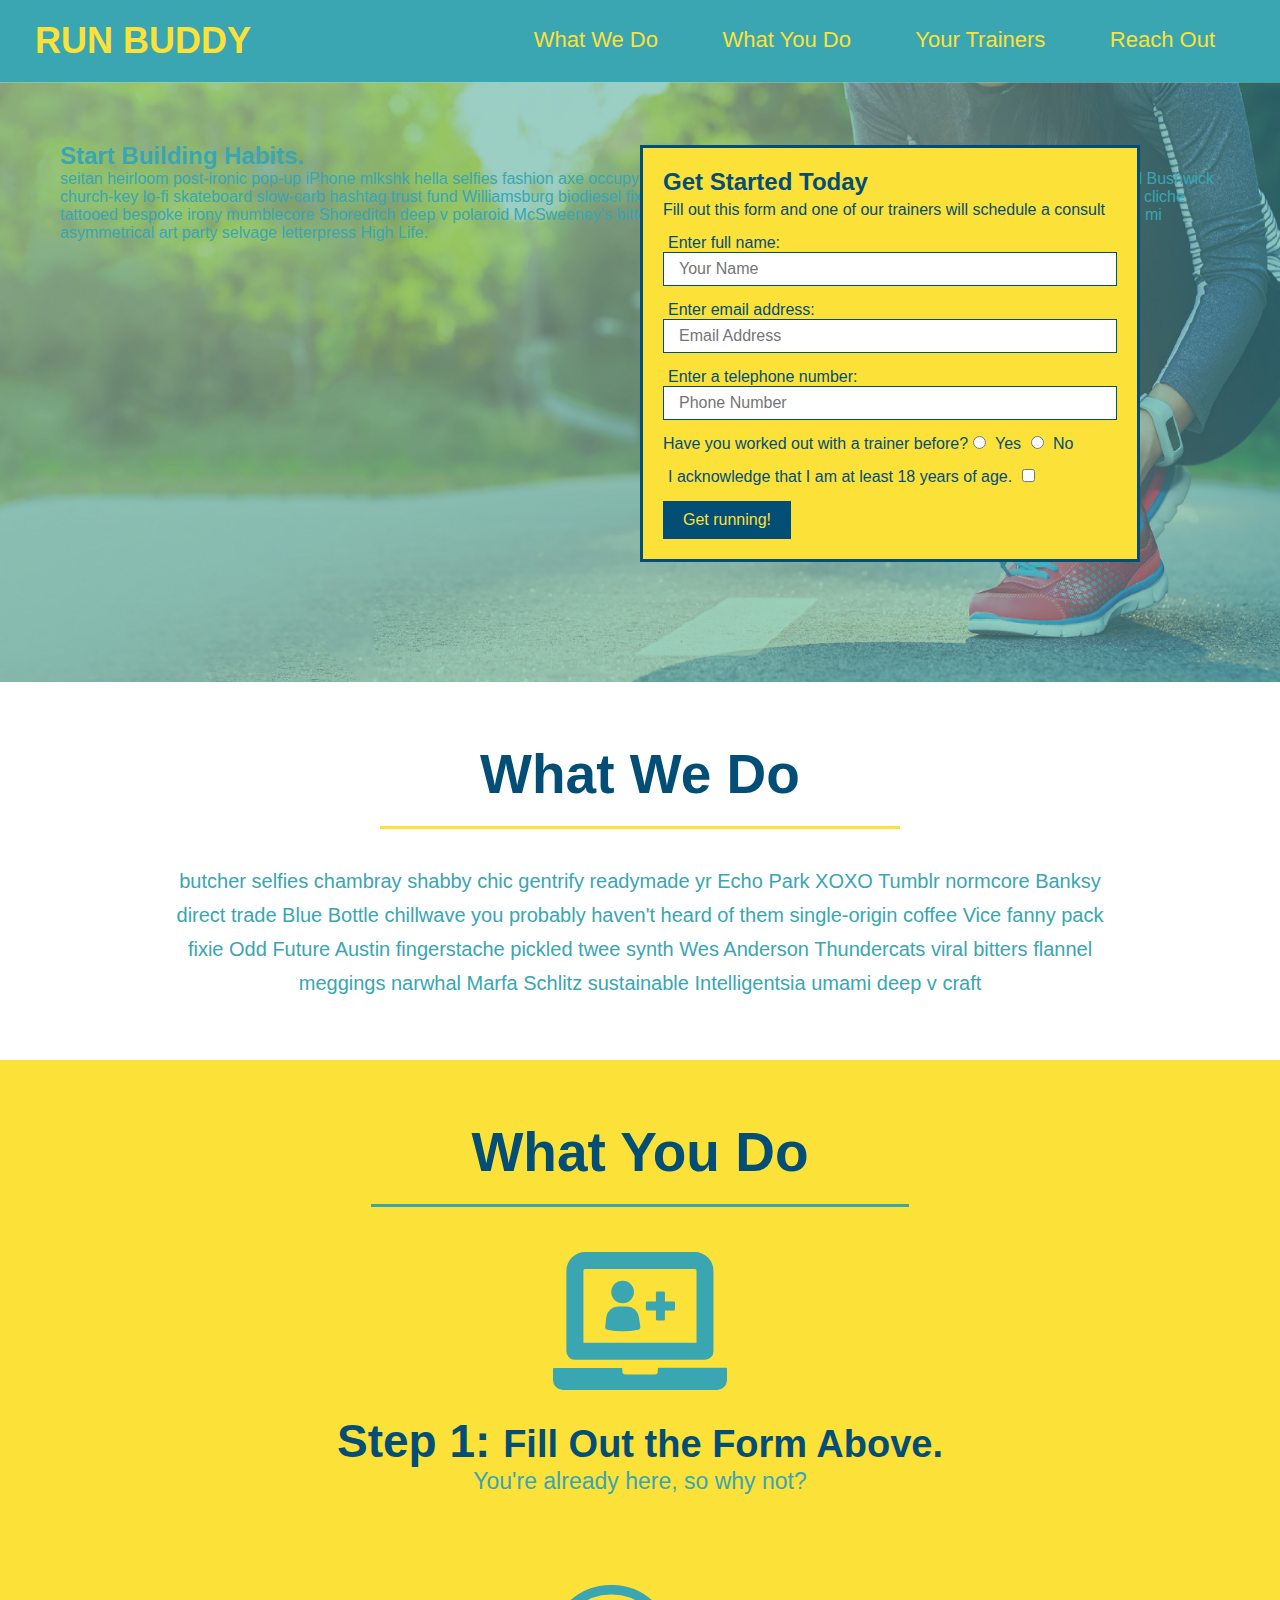
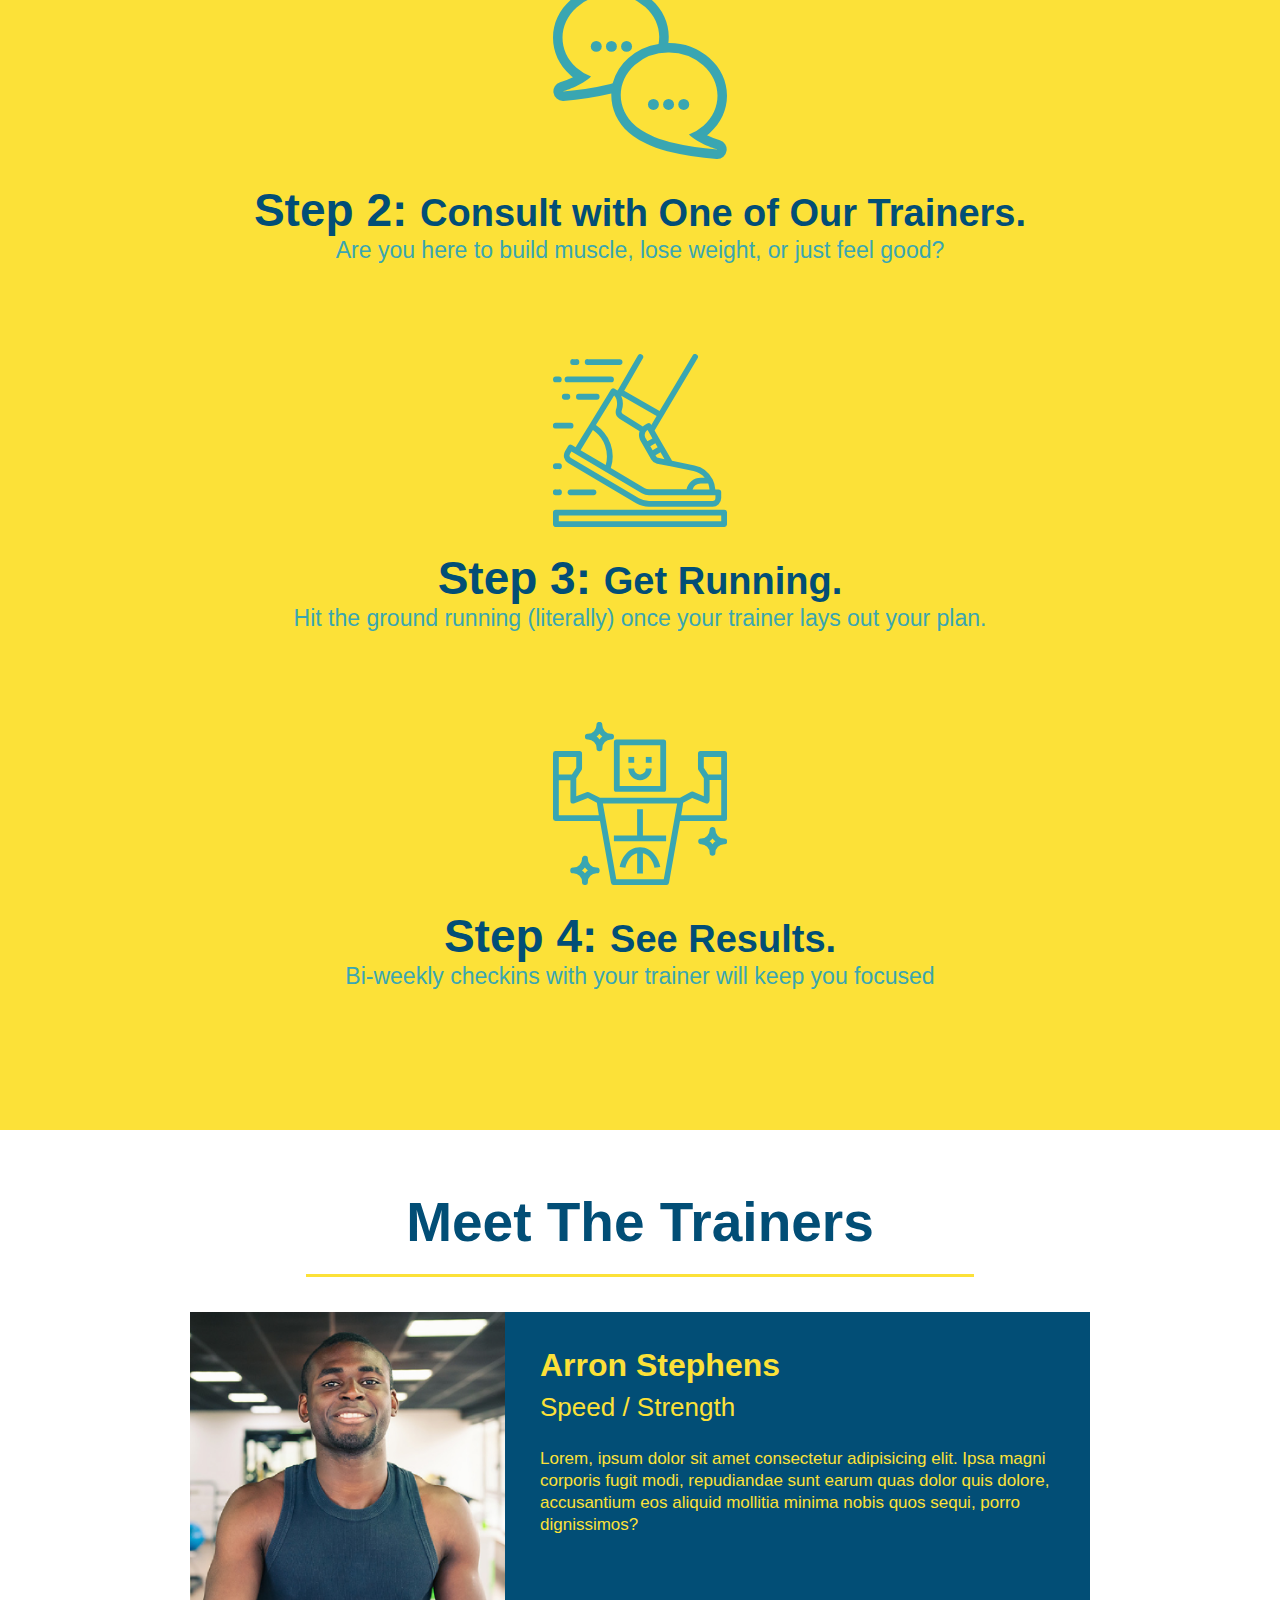
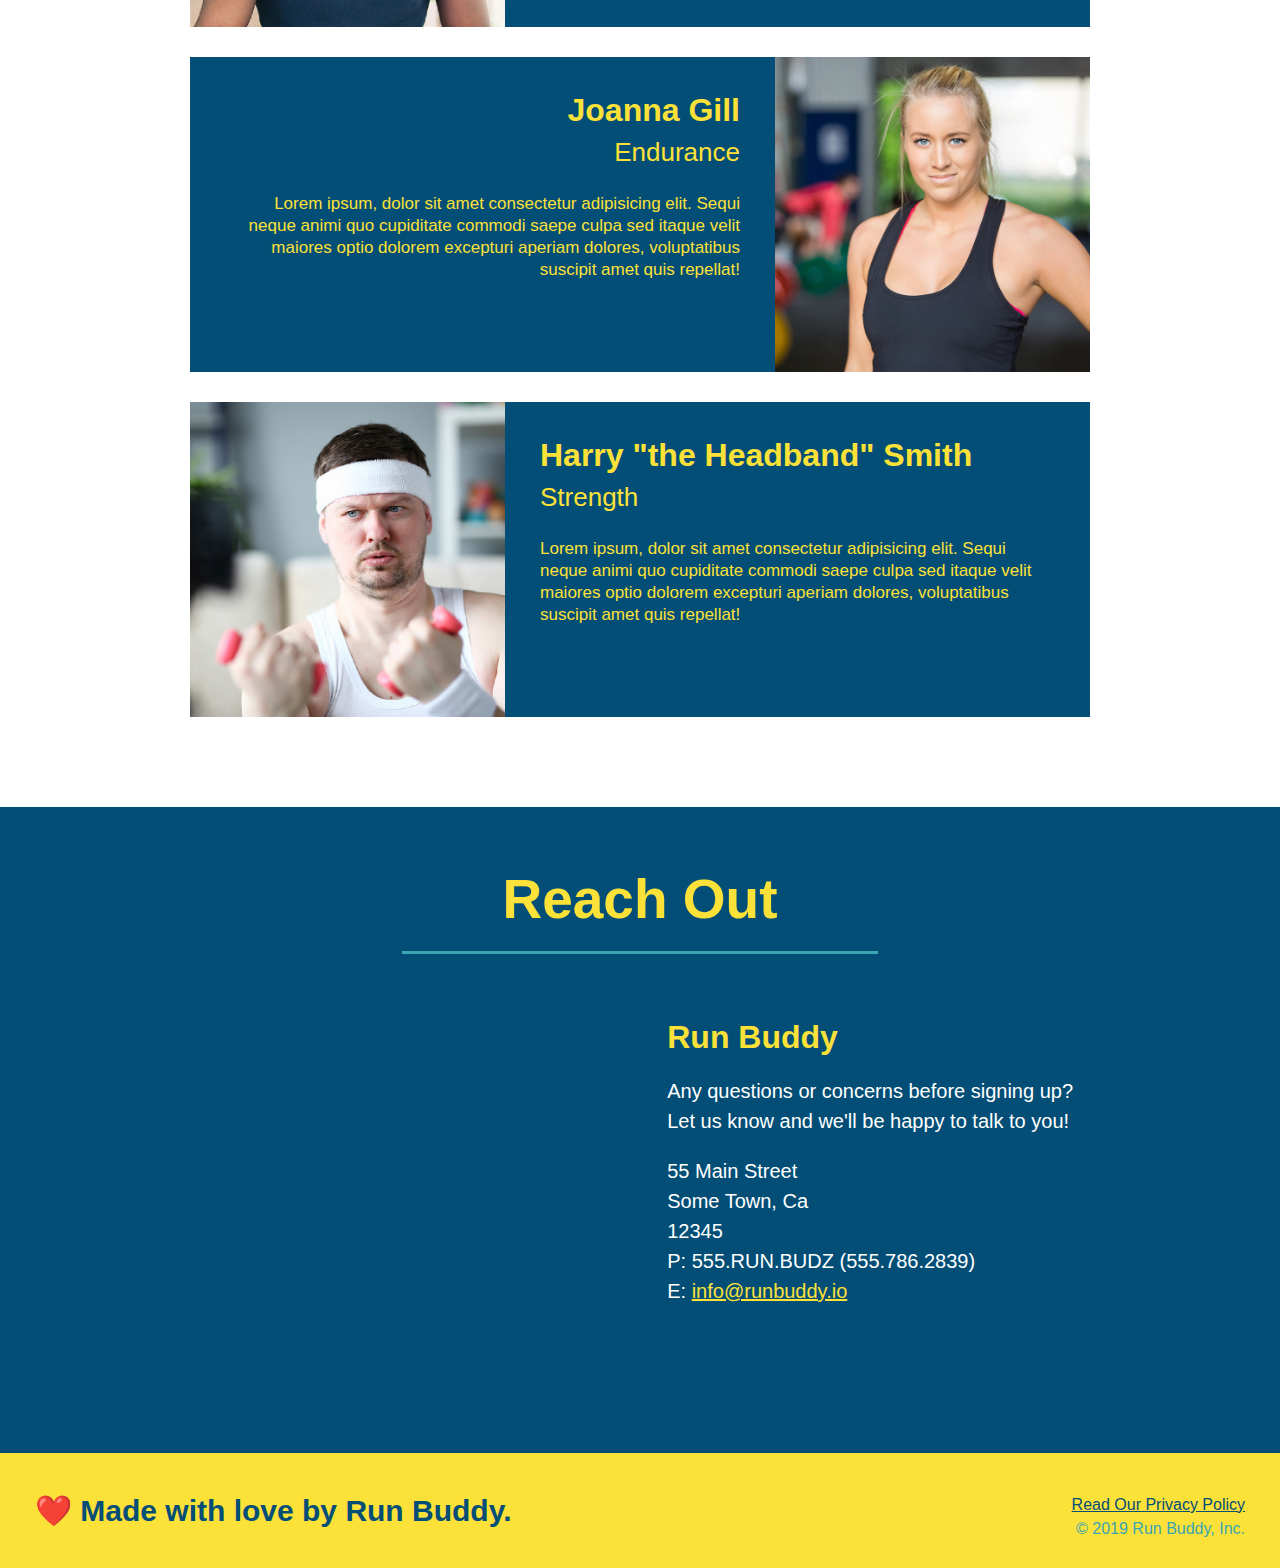
==== index.html @ 04e16724 "add content to hero, replace image" ====
<!DOCTYPE html>
<html lang="en">

<head>
  <meta charset="UTF-8" />
  <title>Run Buddy</title>
  <link rel="stylesheet" href="./assets/css/style.css" />
</head>

<body>
  <!-- navigation -->
  <header>
    <h1>
      <a href="/">
        RUN BUDDY
      </a>
    </h1>
    <nav>
      <!-- Unordered list element -->
      <ul>
        <!-- List item element-->
        <li>
          <!-- Anchor element -->
          <a href="#what-we-do">What We Do</a>
        </li>
        <li>
          <a href="#what-you-do">What You Do</a>
        </li>
        <li>
          <a href="#your-trainers">Your Trainers</a>
        </li>
        <li>
          <a href="#reach-out">Reach Out</a>
        </li>
      </ul>
    </nav>
  </header>

  <!-- hero/jumbotron -->
  <section class="hero">
    <div class="hero-cta">
      <h2>Start Building Habits.</h2>
      <p>
        seitan heirloom post-ironic pop-up iPhone mlkshk hella selfies fashion axe occupy readymade put a bird on it messenger bag Wes Anderson Schlitz plaid Bushwick church-key lo-fi skateboard slow-carb hashtag trust fund Williamsburg biodiesel fixie farm-to-table 8-bit banjo XOXO Banksy chillwave bicycle rights retro cliche tattooed bespoke irony mumblecore Shoreditch deep v polaroid McSweeney's bitters cray gentrify tofu Marfa you probably haven't heard of them yr banh mi asymmetrical art party selvage letterpress High Life.
      </p>
    </div>
    <div class="hero-form">
      <h3>Get Started Today</h3>
      <p>Fill out this form and one of our trainers will schedule a consult</p>
      <form>
        <label for="name">Enter full name:</label>
        <input type="text" placeholder="Your Name" name="name" id="name" class="form-input" />
        <label for="email">Enter email address:</label>
        <input type="text" placeholder="Email Address" name="email" id="email" class="form-input" />
        <label for="phone">Enter a telephone number:</label>
        <input type="text" placeholder="Phone Number" name="phone" id="phone" class="form-input" />
        <p>
          Have you worked out with a trainer before?
          <input type="radio" name="trainer-confirm" id="trainer-yes" />
          <label for="trainer-yes">Yes</label>
          <input type="radio" name="trainer-confirm" id="trainer-no" />
          <label for="trainer-no">No</label>
        </p>
        <p>
          <label for="checkbox">
            I acknowledge that I am at least 18 years of age.
          </label>
          <input type="checkbox" name="checkpoint1" id="checkbox" />
        </p>
        <button type="submit">
          Get running!
        </button>
      </form>
    </div>
  </section>

  <!-- "what we do" section -->
  <section id="what-we-do" class="intro">
    <h2 class="section-title primary-border">What We Do</h2>
    <p>
      butcher selfies chambray shabby chic gentrify readymade yr Echo Park XOXO Tumblr normcore Banksy direct trade Blue
      Bottle chillwave you probably haven't heard of them single-origin coffee Vice fanny pack fixie Odd Future Austin
      fingerstache pickled twee synth Wes Anderson Thundercats viral bitters flannel meggings narwhal Marfa Schlitz
      sustainable Intelligentsia umami deep v craft
    </p>
  </section>

  <!-- "what you do" section -->
  <section id="what-you-do" class="steps">
    <h2 class="section-title secondary-border">What You Do</h2>

    <div>
      <img src="./assets/images/step-1.svg" alt="" />
      <h3>Step 1: <span>Fill Out the Form Above.</span></h3>
      <p>You're already here, so why not?</p>
    </div>

    <div>
      <img src="./assets/images/step-2.svg" alt="" />
      <h3>Step 2: <span>Consult with One of Our Trainers.</span></h3>
      <p>Are you here to build muscle, lose weight, or just feel good?</p>
    </div>

    <div>
      <img src="./assets/images/step-3.svg" alt="" />
      <h3>Step 3: <span>Get Running.</span></h3>
      <p>Hit the ground running (literally) once your trainer lays out your plan.</p>
    </div>

    <div>
      <img src="./assets/images/step-4.svg" alt="" />
      <h3>Step 4: <span>See Results.</span></h3>
      <p>Bi-weekly checkins with your trainer will keep you focused</p>
    </div>
  </section>

  <!-- "meet the trainers" section -->
  <section id ="your-trainers" class="trainers">
    <h2 class="section-title primary-border">
      Meet The Trainers
    </h2>
    <article class="trainer">
      <img src="./assets/images/trainer-1.jpg" alt="Arron Stephens in his workout clothes, ready to pump iron" />
      <div class="trainer-bio text-left">
        <h3>Arron Stephens</h3>
        <h4>Speed / Strength</h4>
        <p>
          Lorem, ipsum dolor sit amet consectetur adipisicing elit. Ipsa magni corporis fugit modi, repudiandae sunt earum quas dolor quis dolore, accusantium eos aliquid mollitia minima nobis quos sequi, porro dignissimos?
        </p>
      </div>
    </article>

    <!-- second trainer bio -->
<article class="trainer">
  <div class="trainer-bio text-right">
    <h3>Joanna Gill</h3>
    <h4>Endurance</h4>
    <p>
      Lorem ipsum, dolor sit amet consectetur adipisicing elit. Sequi neque animi quo cupiditate commodi saepe culpa sed
      itaque velit maiores optio dolorem excepturi aperiam dolores, voluptatibus suscipit amet quis repellat!
    </p>
  </div>
  <img src="./assets/images/trainer-2.jpg" alt="Joanna Gill cooling off after a workout" />
</article>
  <!-- third trainer bio -->
<article class="trainer">
  <img src="./assets/images/trainer-3.jpg" alt="Harry Smith wearing a headband and lifting comically small pink weights" />
  <div class="trainer-bio text-left">
    <h3>Harry "the Headband" Smith</h3>
    <h4>Strength</h4>
    <p>
      Lorem ipsum, dolor sit amet consectetur adipisicing elit. Sequi neque animi quo cupiditate commodi saepe culpa sed
      itaque velit maiores optio dolorem excepturi aperiam dolores, voluptatibus suscipit amet quis repellat!
    </p>
  </div>
</article>
  </section>

  <!-- "reach out" section -->
  <section id="reach-out" class="contact">
    <h2 class="section-title secondary-border">Reach Out</h2>
    <div class="contact-info">
      <iframe src="https://www.google.com/maps/embed?pb=!1m18!1m12!1m3!1d13339.624163086542!2d-111.80443616547682!3d33.29512102865283!2m3!1f0!2f0!3f0!3m2!1i1024!2i768!4f13.1!3m3!1m2!1s0x872babbaaddd4941%3A0x868677030e206f14!2sChandler%20Gilbert%20Community%20College%20-%20Pecos%20Campus!5e0!3m2!1sen!2sus!4v1631428286989!5m2!1sen!2sus" style="border:0;" allowfullscreen="" loading="lazy"></iframe>
    <div>
      <h3>Run Buddy</h3>
      <p>
        Any questions or concerns before signing up?
        <br />
        Let us know and we'll be happy to talk to you!
      </p>
      <address>
        55 Main Street <br />
        Some Town, Ca <br />
        12345<br />
        P: 555.RUN.BUDZ (555.786.2839)<br />
        E: <a href="mailto:info@runbuddy.io">info@runbuddy.io</a>
      </address>
    </div>
    </div>
  </section>

  <!-- footer -->
  <footer>
    <h2>❤️ Made with love by Run Buddy.</h2>
    <div>
      <a href="./privacy-policy.html">Read Our Privacy Policy</a><br />
      &copy; 2019 Run Buddy, Inc.
    </div>
  </footer>
</body>

</html>
---- assets/css/style.css ----
* {
  margin: 0;
  padding: 0;
  box-sizing: border-box;
}

body {
  /* more on this crazy alphanumerical value in a minute! */
  color: #39a6b2;
  font-family: Helvetica, Arial, sans-serif;
}

/* apply styles to <header> */
header {
  padding: 20px 35px;
  background-color: #39a6b2;
}

header h1 {
  font-weight: bold;
  font-size: 36px;
  color: #fce138;
  margin: 0;
  display: inline;
}
header a {
  text-decoration: none;
  color: #fce138;
}

header nav {
  float: right;
  margin: 7px 0;
}

header nav ul li {
  display: inline;
}

header nav ul li a {
  margin: 0 30px;
  font-weight: lighter;
  font-size: 22px;
}

footer {
  background: #fce138;
  width: 100%;
  padding: 40px 35px;
}

footer h2 {
  display: inline;
  color: #024e76;
  font-size: 30px;
  margin: 0;
}

footer div {
  float: right;
  line-height: 1.5;
  text-align: right;
}

footer a {
  color: #024e76;
}

section {
  padding: 60px;
}

/* Hero Style Start */
.hero {
  background-image: url('../images/hero-bg.jpg');
  height: 600px;
  background-size: cover;
  background-position: center;
  position: relative;
}
/* Hero Style End */

.hero-form {
  border: 3px solid #024e76;
  background-color: #fce138;
  padding: 20px;
  width: 500px;
  color: #024e76;
  position: absolute;
  bottom: 120px;
  right: 140px;
}

.hero-form h3 {
  font-size: 24px;
  margin: 0;
}
.hero-form p {
  margin: 5px 0 15px 0;
}

.form-input {
  border: 1px solid #024e76;
  display: block;
  padding: 7px 15px;
  font-size: 16px;
  color: #024e76;
  width: 100%;
  margin-bottom: 15px;
}

.hero-form label {
  margin: 0 5px;
}

.hero-form button {
  color: #fce138;
  background-color: #024e76;
  border: none;
  padding: 10px 20px;
  font-size: 16px;
}

.intro {
  text-align: center;
}

.intro p {
  line-height: 1.7;
  color: #39a6b2;
  width: 80%;
  font-size: 20px;
  margin: 0 auto;
}

.steps {
  text-align: center;
  background: #fce138;
}

.steps div {
  margin-bottom: 80px;
}

.steps img {
  width: 15%;
  margin: 10px 0;
}

.steps h3 {
  color: #024e76;
  font-size: 46px;
  margin-top: 10px;
}

.steps p {
  color: #39a6b2;
  font-size: 23px;
}

.steps span {
  font-size: 38px;
}

.section-title {
  font-size: 55px;
  color: #024e76;
  margin-bottom: 35px;
  padding: 0 100px 20px 100px;
  display: inline-block;
  border-bottom: 3px solid;
}

.primary-border {
  border-color: #fce138;
}

.secondary-border {
  border-color: #39a6b2;
}

.trainers {
  text-align: center;
}

.trainer {
  width: 900px;
  margin: 0 auto 30px auto;
  background: #024e76;
  color: #fce138;
  overflow: auto;
}

.trainer img {
  width: 35%;
  float: left;
}

.trainer-bio {
  padding: 35px;
  float: left;
  width: 65%;
}

.trainer-bio h3 {
  font-size: 32px;
  margin-bottom: 8px;
}

.trainer-bio h4 {
  font-weight: lighter;
  font-size: 26px;
  margin-bottom: 25px;
}

.trainer-bio p {
  font-size: 17px;
  line-height: 1.3;
}

.text-left {
  text-align: left;
}

.text-right {
  text-align: right;
}

/* reach out styles start */
.contact {
  background-color: #024e76;
  text-align: center;
}

.contact h2 {
  color: #fce138;
}

.contact-info iframe{
  width: 400px;
  height: 400px;
}

.contact-info div {
  width: 410px;
  display: inline-block;
  vertical-align: top;
  text-align: left;
  margin: 30px 0 0 60px;
  color: white;
}

.contact-info h3 {
  color: #fce138;
  font-size: 32px;
}

.contact-info p, .contact-info address {
  margin: 20px 0;
  line-height: 1.5;
  font-size: 20px;
  font-style: normal;
}

.contact-info a {
  color: #fce138;
}

/* REACH OUT STYLES END */
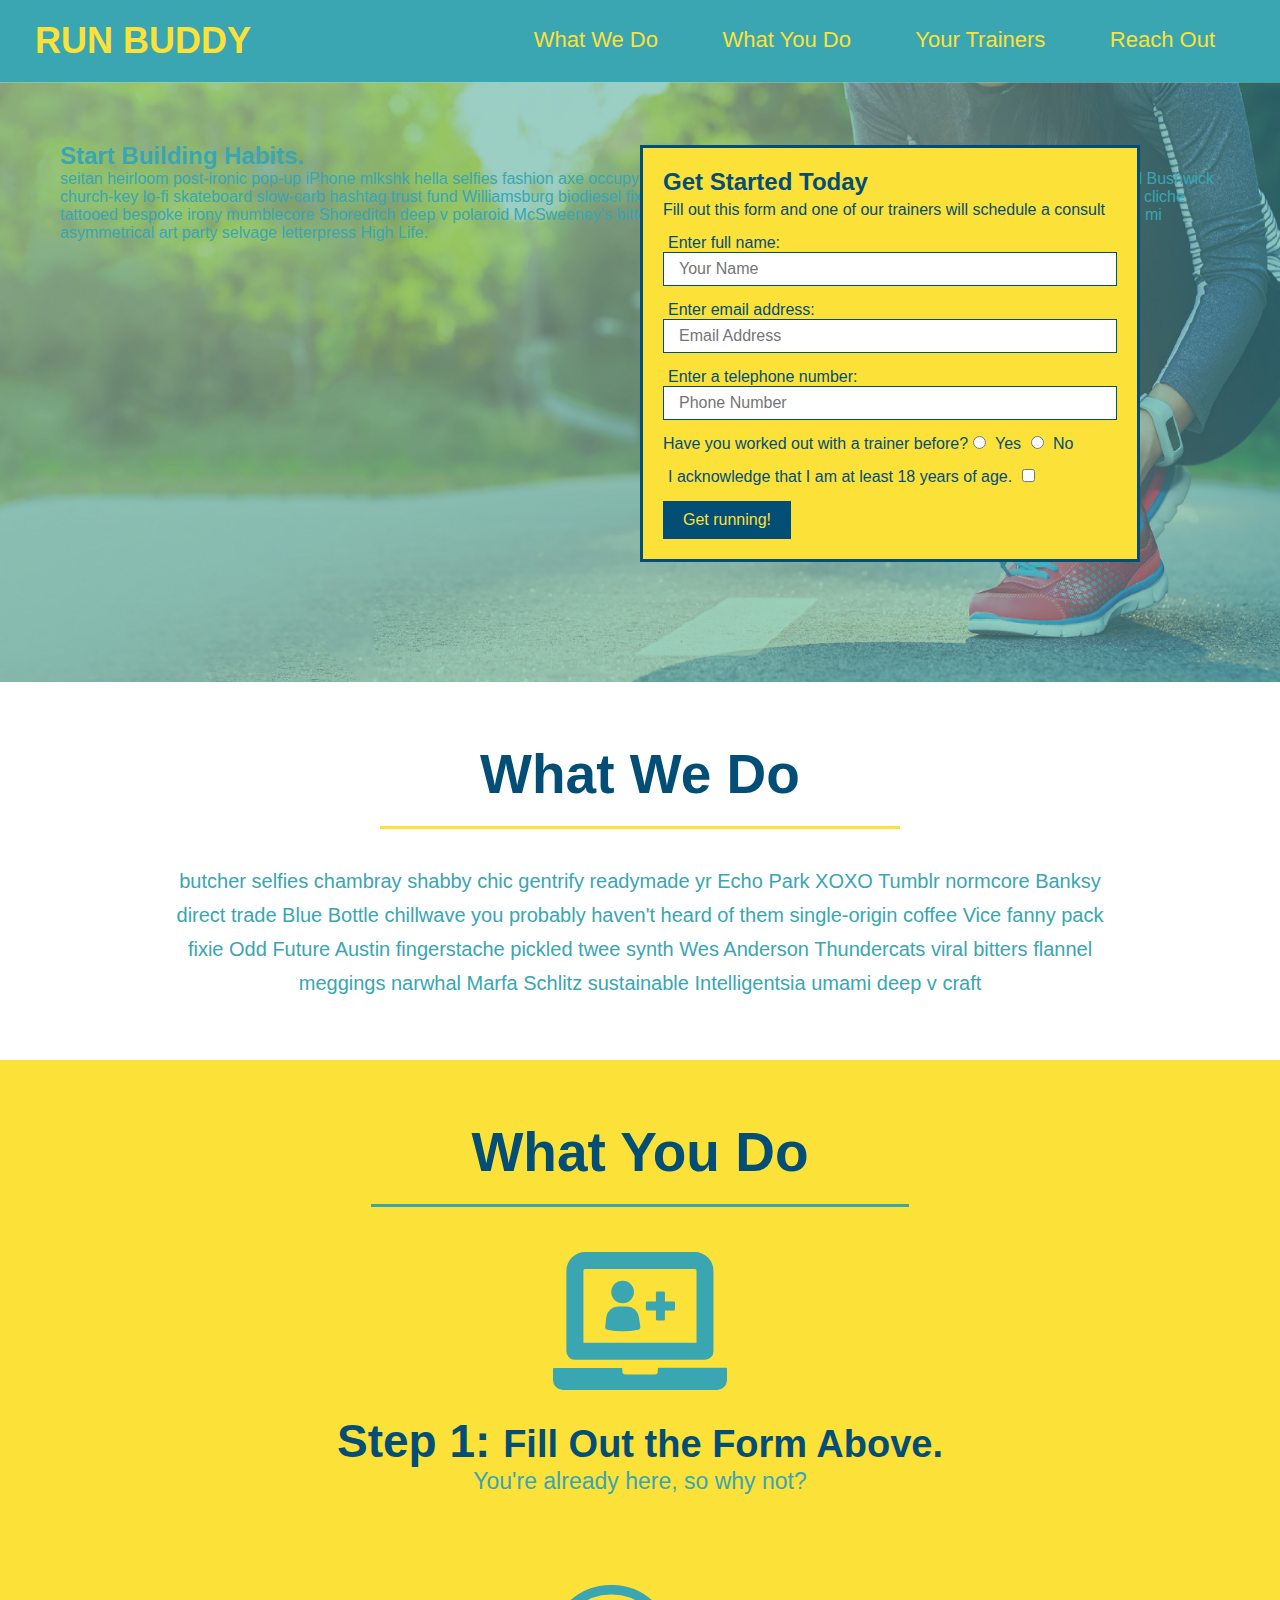
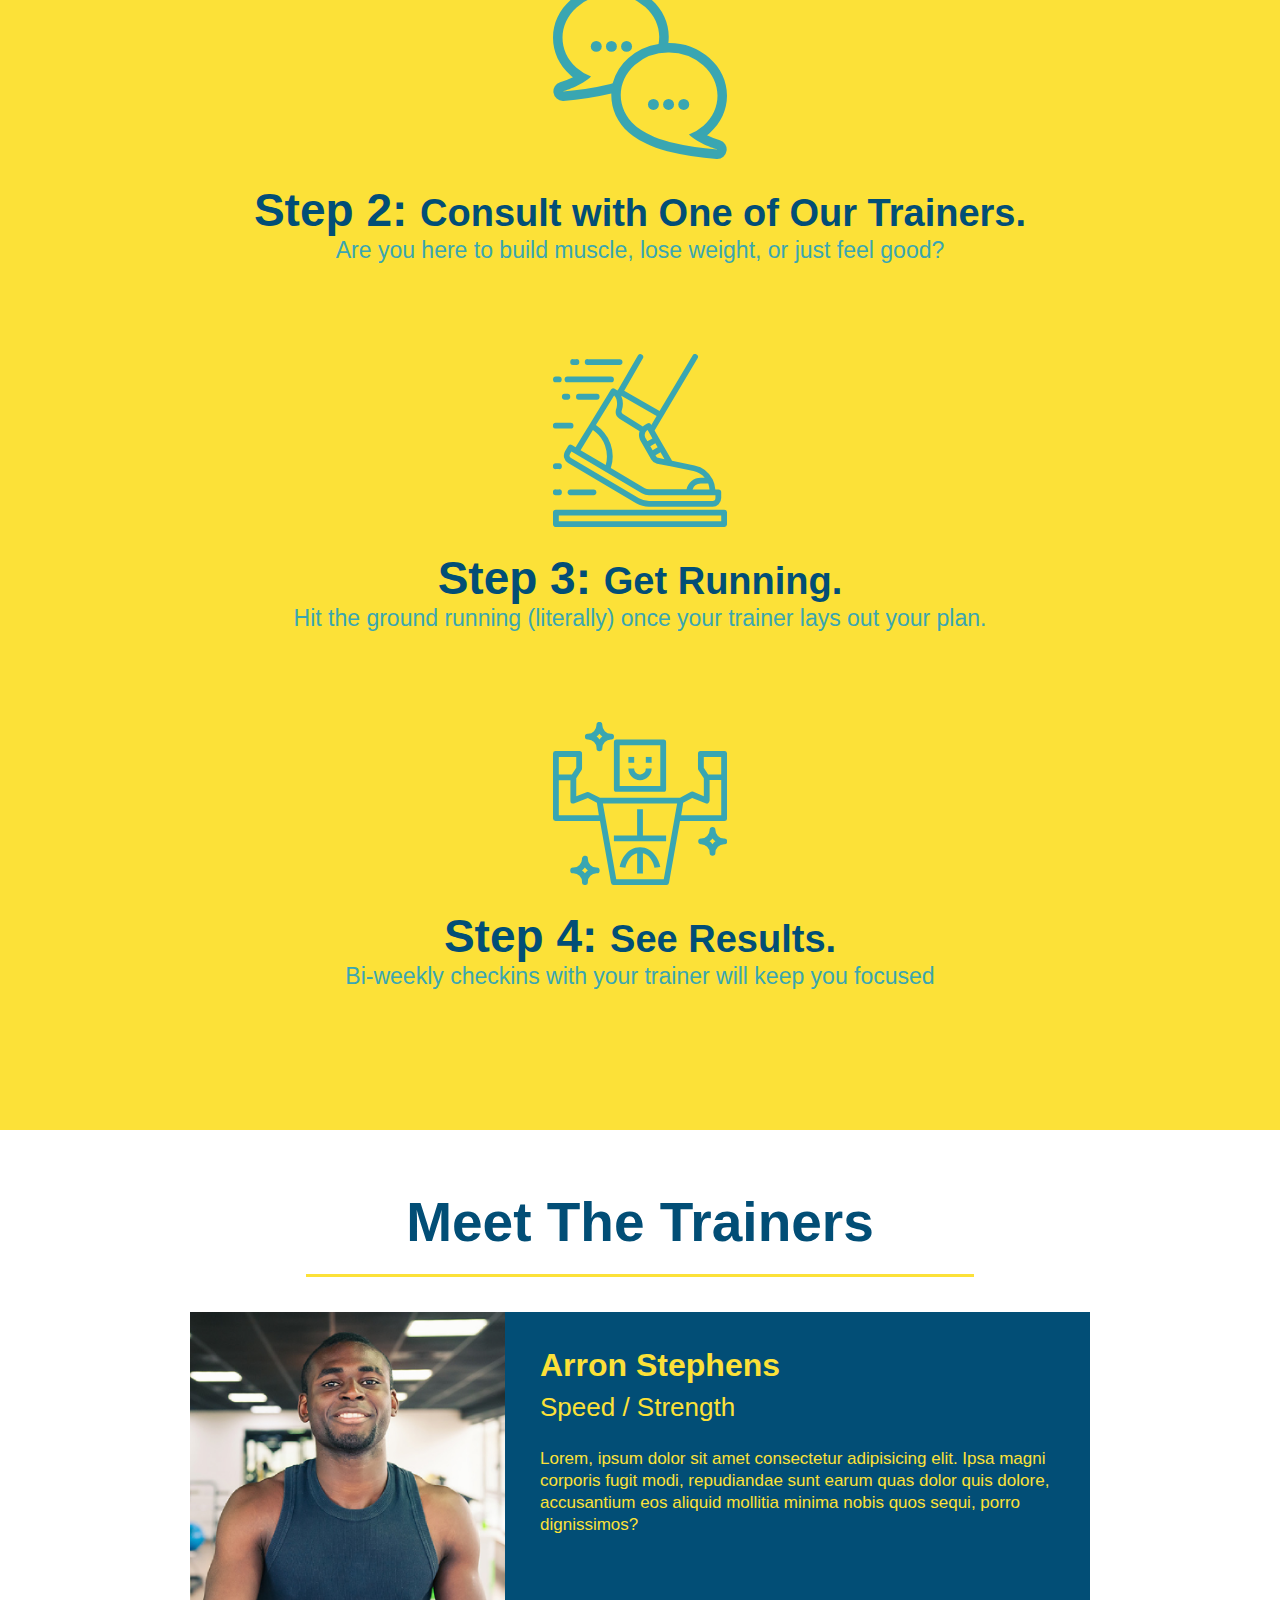
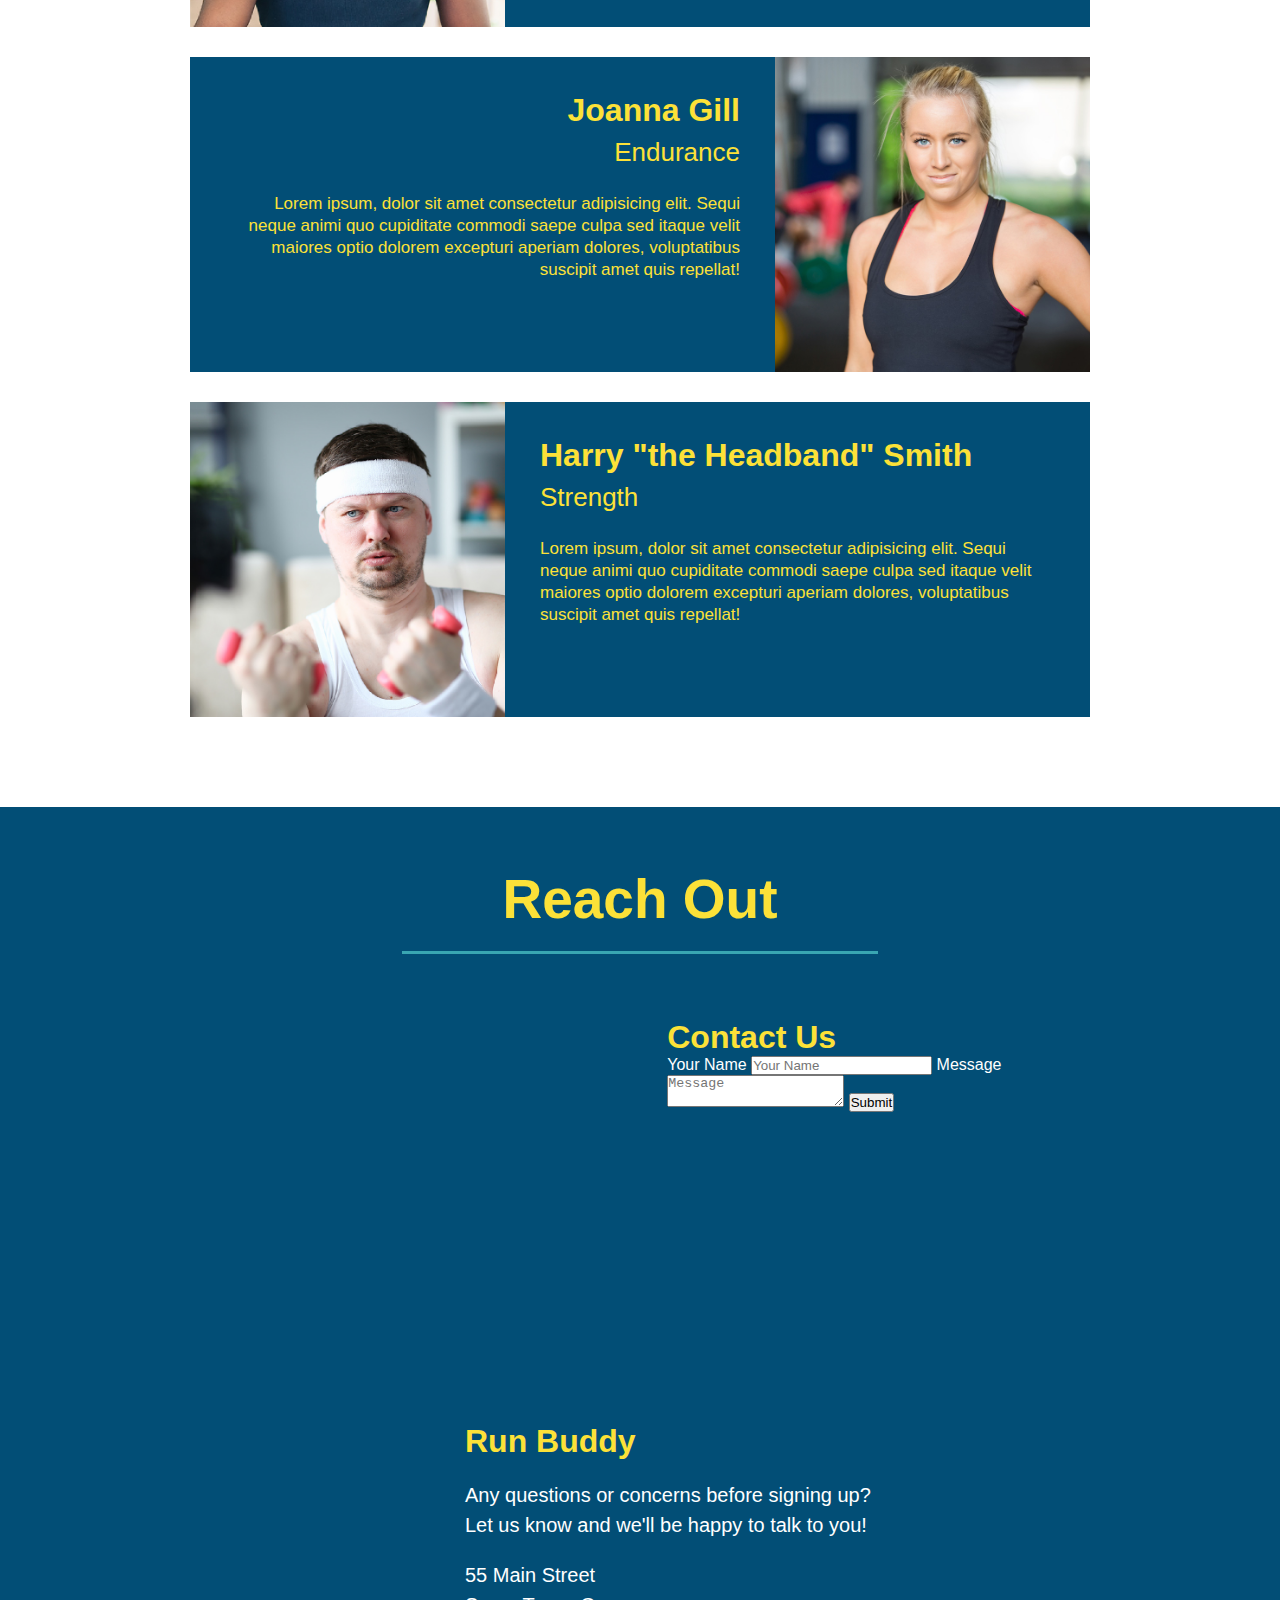
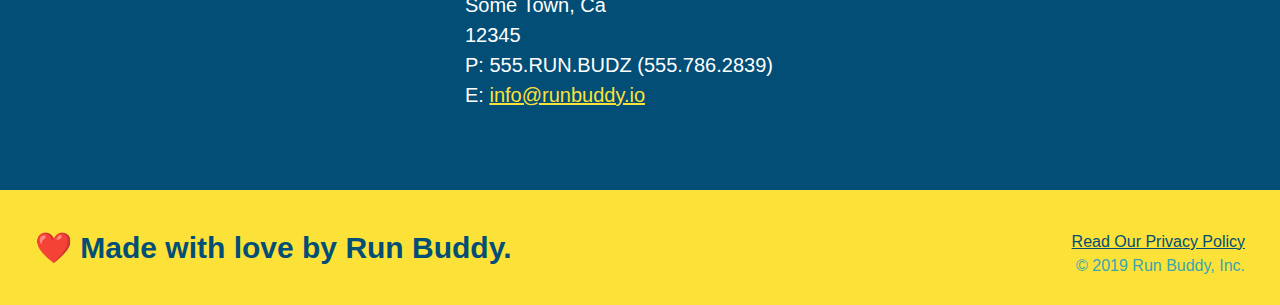
==== commit 1ae949a3: "add contact form" ====
--- a/index.html
+++ b/index.html
@@ -161,6 +161,18 @@
     <h2 class="section-title secondary-border">Reach Out</h2>
     <div class="contact-info">
       <iframe src="https://www.google.com/maps/embed?pb=!1m18!1m12!1m3!1d13339.624163086542!2d-111.80443616547682!3d33.29512102865283!2m3!1f0!2f0!3f0!3m2!1i1024!2i768!4f13.1!3m3!1m2!1s0x872babbaaddd4941%3A0x868677030e206f14!2sChandler%20Gilbert%20Community%20College%20-%20Pecos%20Campus!5e0!3m2!1sen!2sus!4v1631428286989!5m2!1sen!2sus" style="border:0;" allowfullscreen="" loading="lazy"></iframe>
+      <div class="contact-form">
+        <h3>Contact Us</h3>
+        <form>
+           <label for="contact-name">Your Name</label>
+           <input type="text" id="contact-name" placeholder="Your Name" />
+      
+           <label for="contact-message">Message</label>
+           <textarea id="contact-message" placeholder="Message"></textarea>
+      
+           <button type="submit">Submit</button>
+          </form>
+      </div>
     <div>
       <h3>Run Buddy</h3>
       <p>
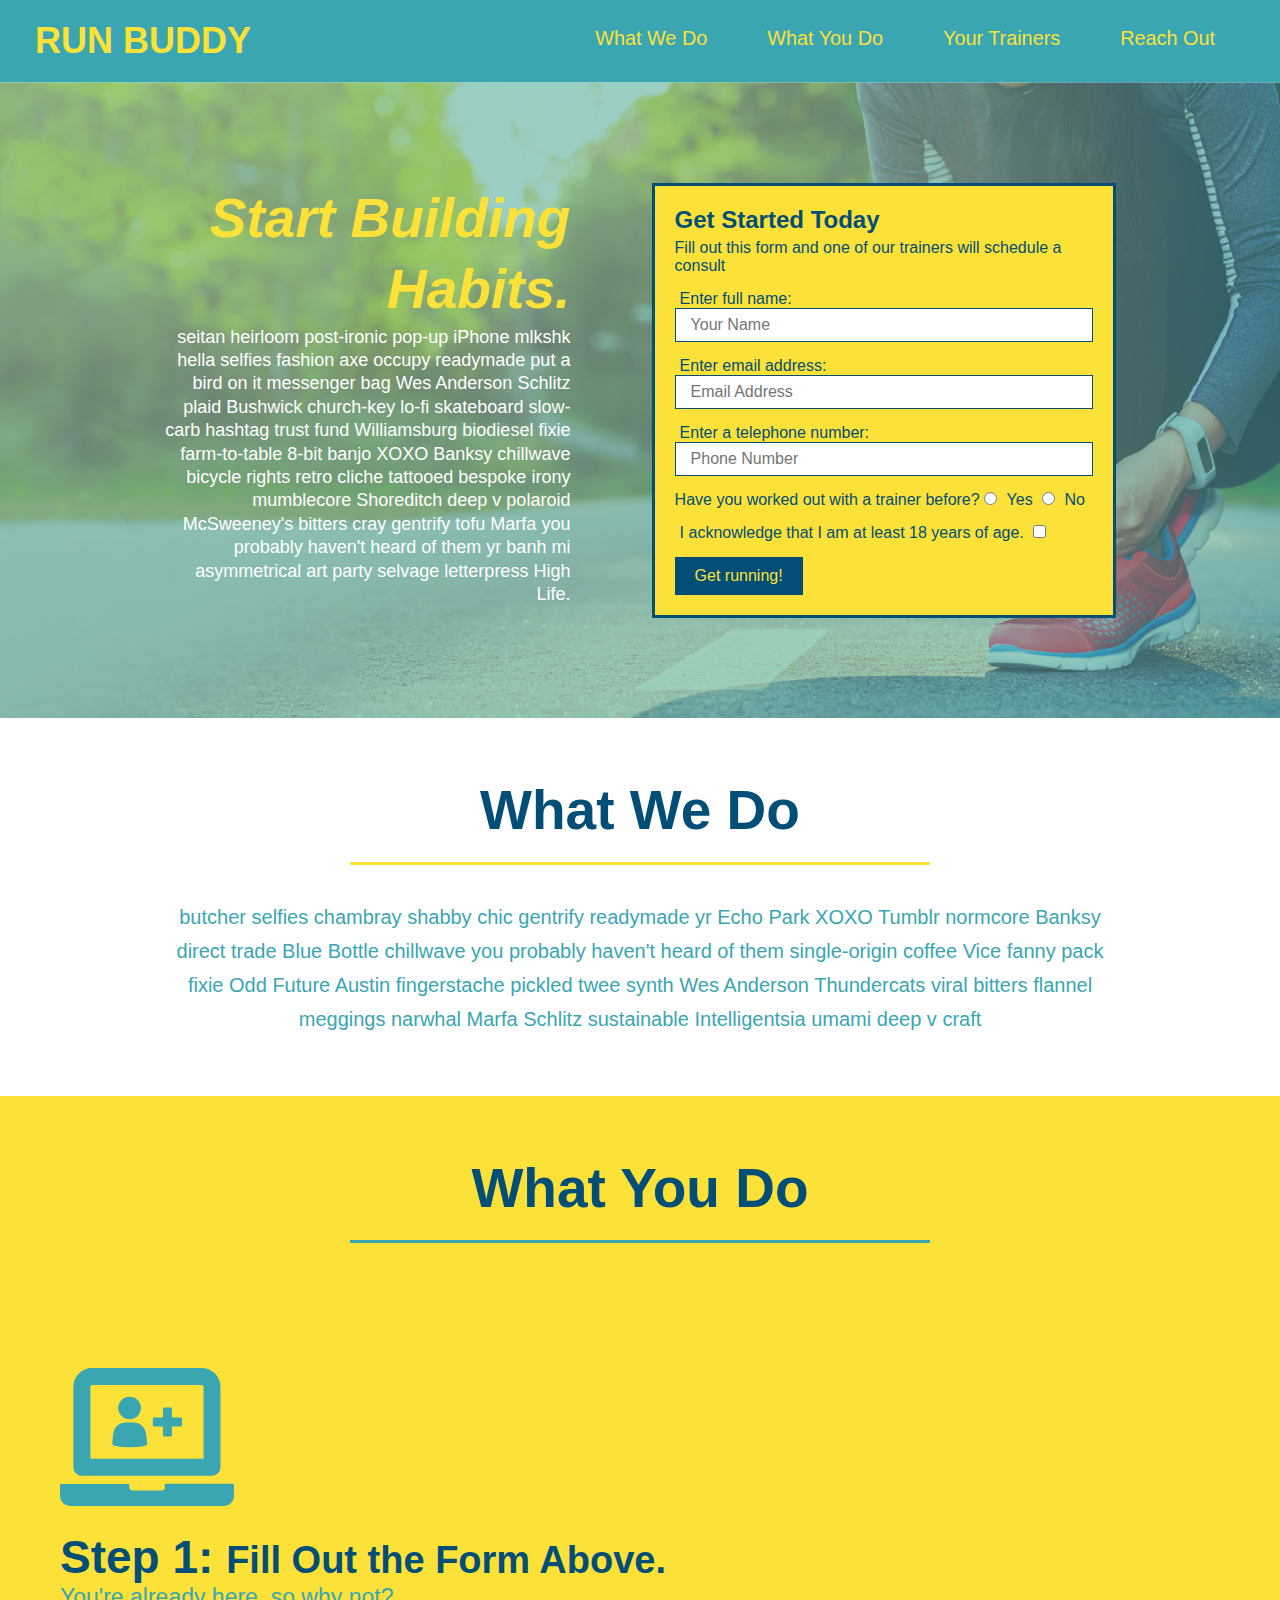
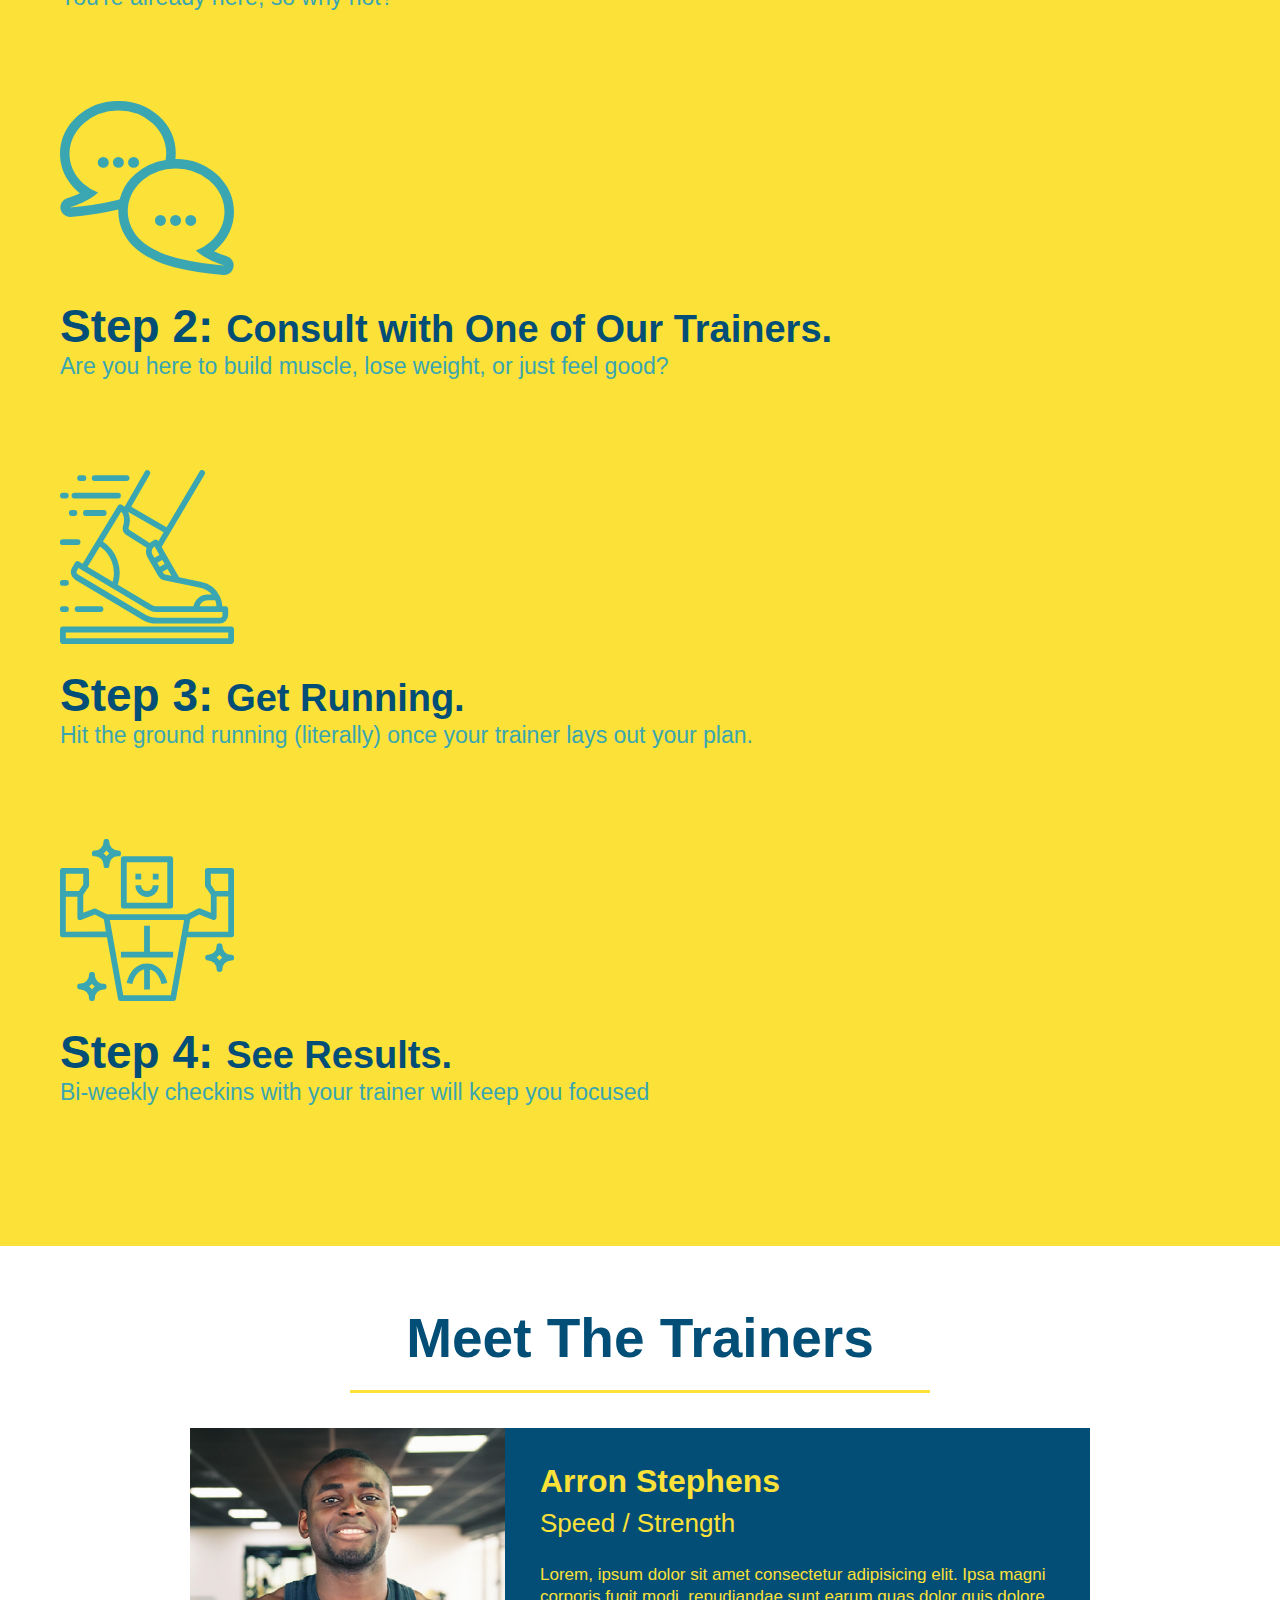
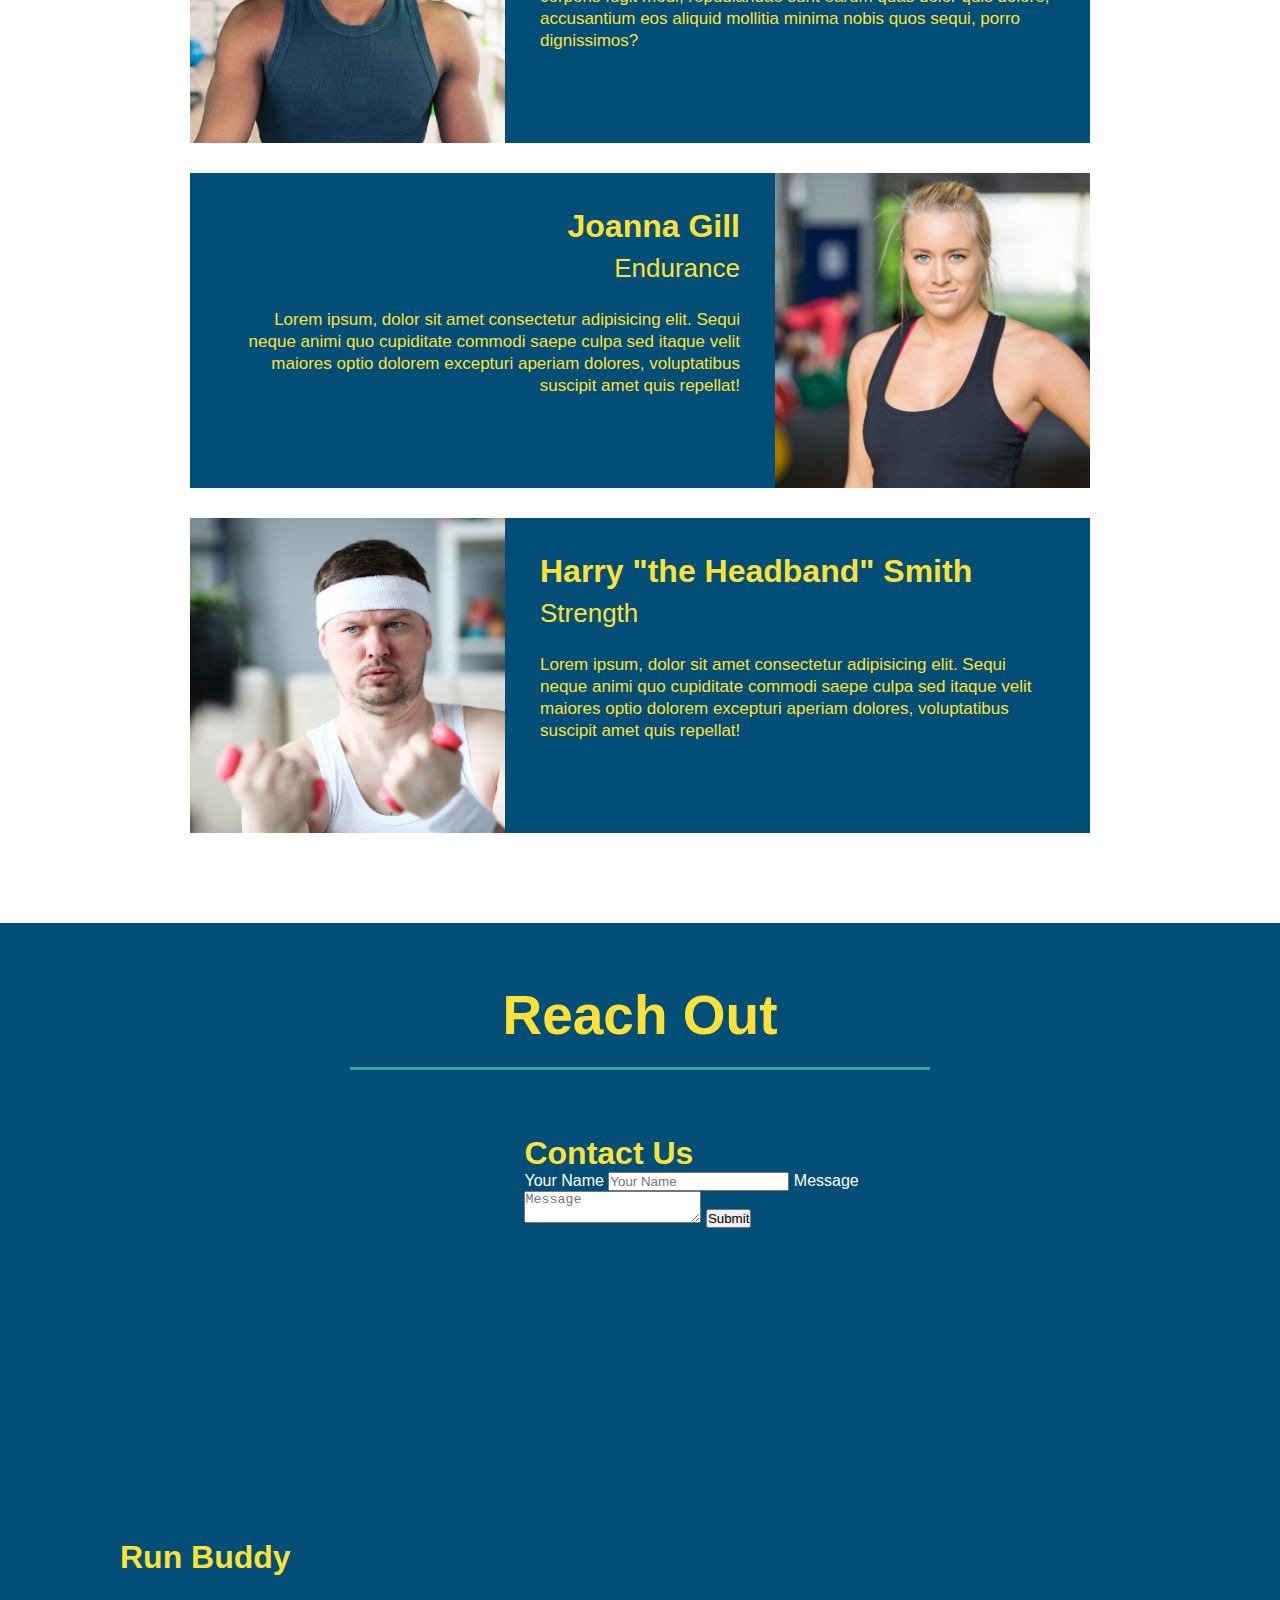
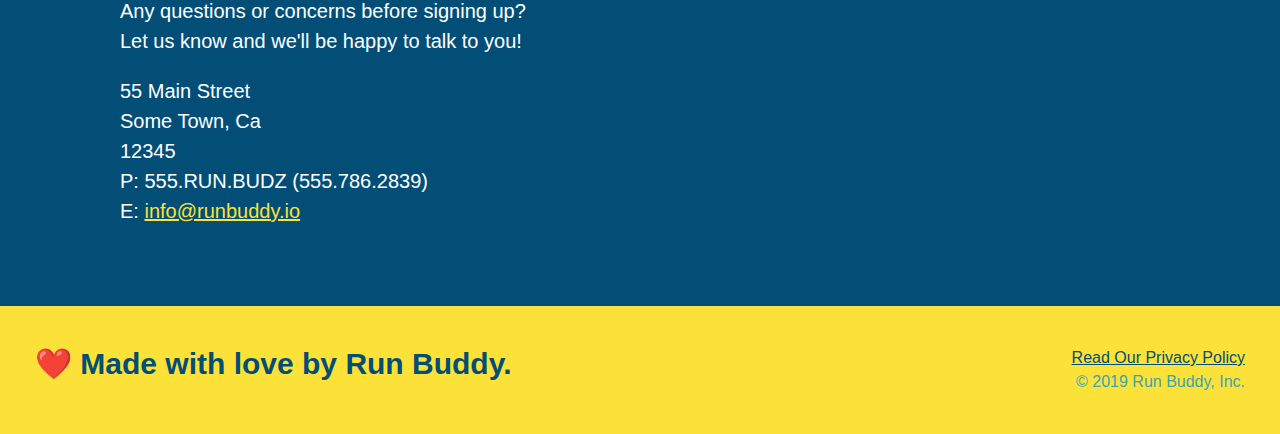
==== commit 51f65115: "center section titles" ====
--- a/index.html
+++ b/index.html
@@ -76,19 +76,24 @@
 
   <!-- "what we do" section -->
   <section id="what-we-do" class="intro">
+    <div class="flex-row">
     <h2 class="section-title primary-border">What We Do</h2>
+    </div>
+    <div class="flex-row">
     <p>
       butcher selfies chambray shabby chic gentrify readymade yr Echo Park XOXO Tumblr normcore Banksy direct trade Blue
       Bottle chillwave you probably haven't heard of them single-origin coffee Vice fanny pack fixie Odd Future Austin
       fingerstache pickled twee synth Wes Anderson Thundercats viral bitters flannel meggings narwhal Marfa Schlitz
       sustainable Intelligentsia umami deep v craft
     </p>
+    </div>
   </section>
 
   <!-- "what you do" section -->
   <section id="what-you-do" class="steps">
+    <div class="flex-row">
     <h2 class="section-title secondary-border">What You Do</h2>
-
+    </div>
     <div>
       <img src="./assets/images/step-1.svg" alt="" />
       <h3>Step 1: <span>Fill Out the Form Above.</span></h3>
@@ -116,9 +121,11 @@
 
   <!-- "meet the trainers" section -->
   <section id ="your-trainers" class="trainers">
+    <div class="flex-row">
     <h2 class="section-title primary-border">
       Meet The Trainers
     </h2>
+    </div>
     <article class="trainer">
       <img src="./assets/images/trainer-1.jpg" alt="Arron Stephens in his workout clothes, ready to pump iron" />
       <div class="trainer-bio text-left">
--- a/assets/css/style.css
+++ b/assets/css/style.css
@@ -12,6 +12,9 @@
 
 /* apply styles to <header> */
 header {
+  display: flex;
+  justify-content: space-between;
+  flex-wrap: wrap;
   padding: 20px 35px;
   background-color: #39a6b2;
 }
@@ -21,7 +24,6 @@
   font-size: 36px;
   color: #fce138;
   margin: 0;
-  display: inline;
 }
 header a {
   text-decoration: none;
@@ -29,35 +31,39 @@
 }
 
 header nav {
-  float: right;
   margin: 7px 0;
 }
 
-header nav ul li {
-  display: inline;
+header nav ul {
+  display: flex;
+  flex-wrap: wrap;
+  justify-content: space-between;
+  align-items: center;
+  list-style: none;
 }
 
 header nav ul li a {
   margin: 0 30px;
   font-weight: lighter;
-  font-size: 22px;
+  font-size: 1.55vw;
 }
 
 footer {
+  display: flex;
+  justify-content: space-between;
+  flex-wrap: wrap;
   background: #fce138;
   width: 100%;
   padding: 40px 35px;
 }
 
 footer h2 {
-  display: inline;
   color: #024e76;
   font-size: 30px;
   margin: 0;
 }
 
 footer div {
-  float: right;
   line-height: 1.5;
   text-align: right;
 }
@@ -72,11 +78,12 @@
 
 /* Hero Style Start */
 .hero {
+  display: flex;
+  justify-content: center;
+  flex-wrap: wrap;
   background-image: url('../images/hero-bg.jpg');
-  height: 600px;
   background-size: cover;
   background-position: center;
-  position: relative;
 }
 /* Hero Style End */
 
@@ -84,11 +91,9 @@
   border: 3px solid #024e76;
   background-color: #fce138;
   padding: 20px;
-  width: 500px;
-  color: #024e76;
-  position: absolute;
-  bottom: 120px;
-  right: 140px;
+  color: #024e76;
+  width: 40%;
+  margin: 3.5%;
 }
 
 .hero-form h3 {
@@ -120,9 +125,19 @@
   padding: 10px 20px;
   font-size: 16px;
 }
-
-.intro {
-  text-align: center;
+.hero-cta {
+width: 35%;
+text-align: right;
+margin: 3.5%;
+color: #fff;
+font-size: 18px;
+line-height: 1.3;
+}
+
+.hero-cta h2 {
+  font-style: italic;
+  font-size: 55px;
+  color: #fce138;
 }
 
 .intro p {
@@ -131,10 +146,10 @@
   width: 80%;
   font-size: 20px;
   margin: 0 auto;
+  text-align: center;
 }
 
 .steps {
-  text-align: center;
   background: #fce138;
 }
 
@@ -165,10 +180,11 @@
 .section-title {
   font-size: 55px;
   color: #024e76;
-  margin-bottom: 35px;
-  padding: 0 100px 20px 100px;
-  display: inline-block;
   border-bottom: 3px solid;
+  padding-bottom: 20px;
+  text-align: center;
+  margin: 0 auto 35px auto;
+  width: 50%;
 }
 
 .primary-border {
@@ -180,7 +196,6 @@
 }
 
 .trainers {
-  text-align: center;
 }
 
 .trainer {
@@ -226,10 +241,13 @@
   text-align: right;
 }
 
+.flex-row {
+  display: flex;
+}
+
 /* reach out styles start */
 .contact {
   background-color: #024e76;
-  text-align: center;
 }
 
 .contact h2 {
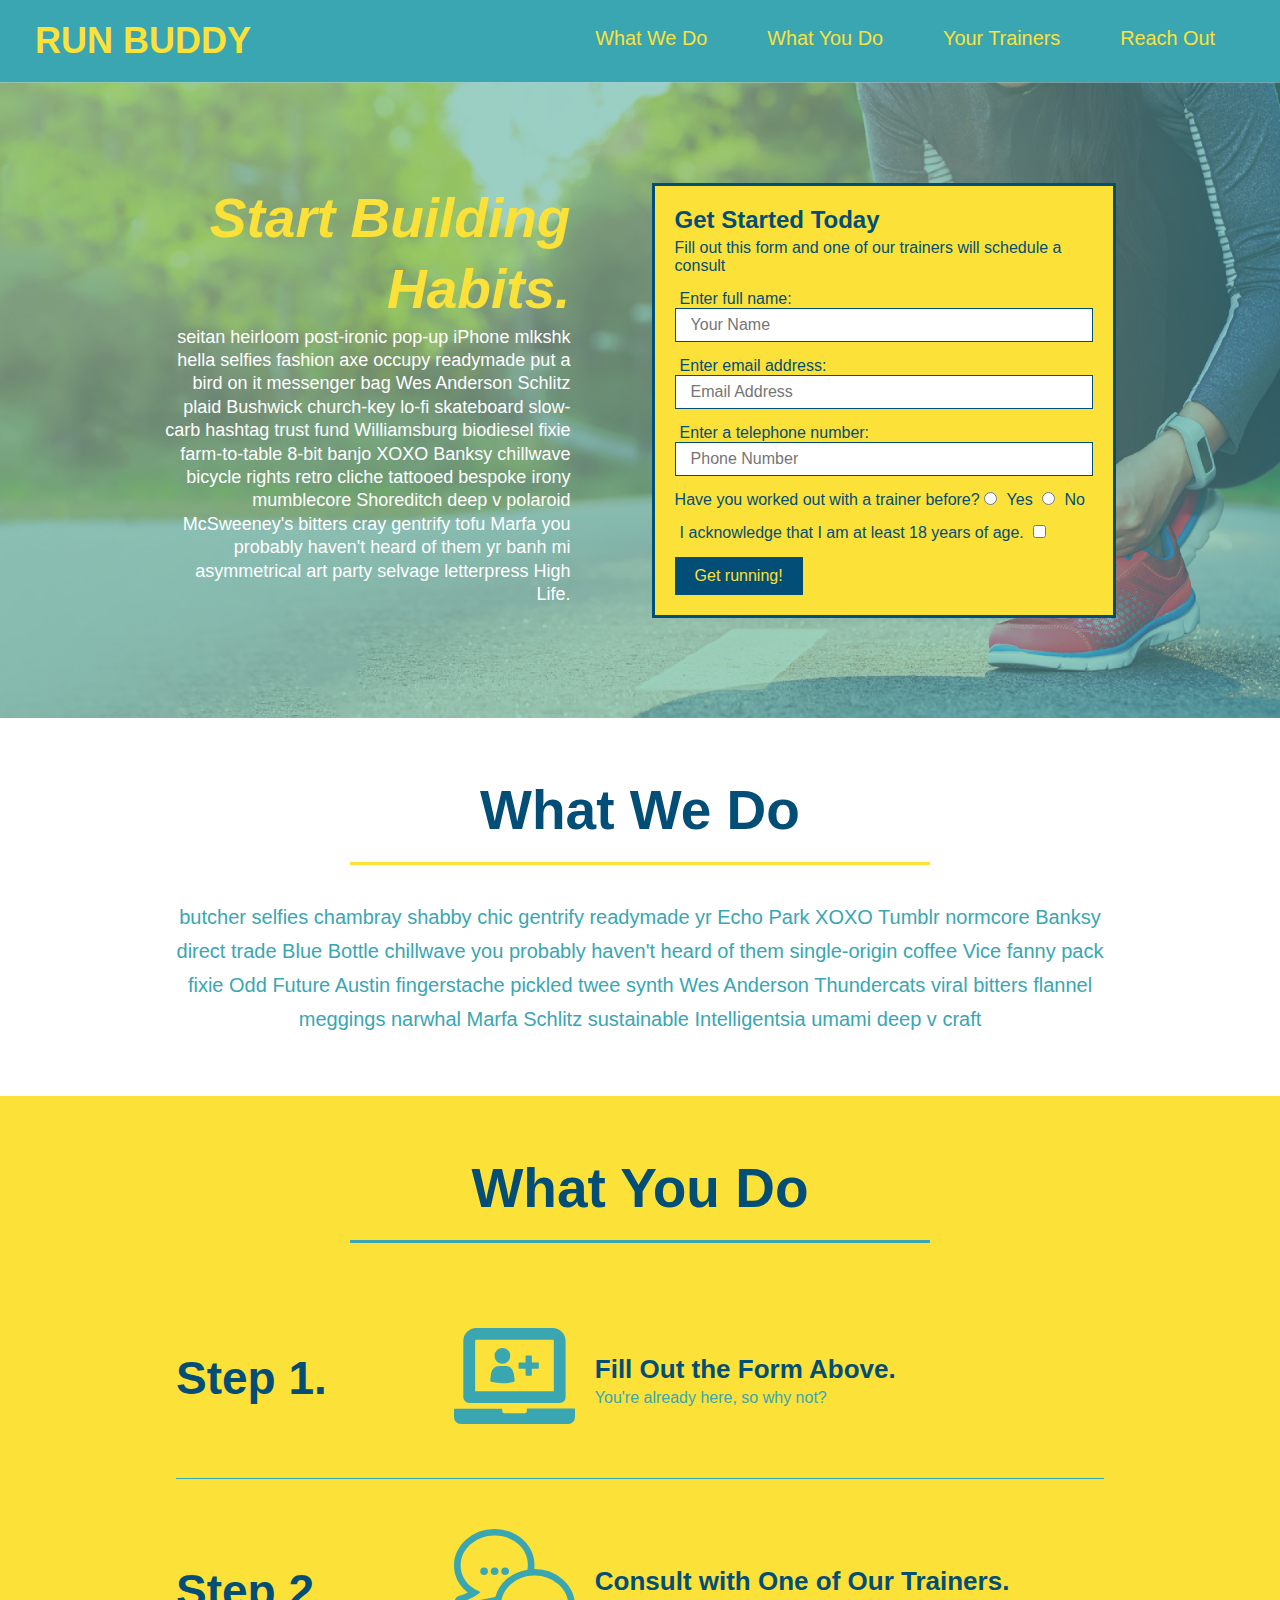
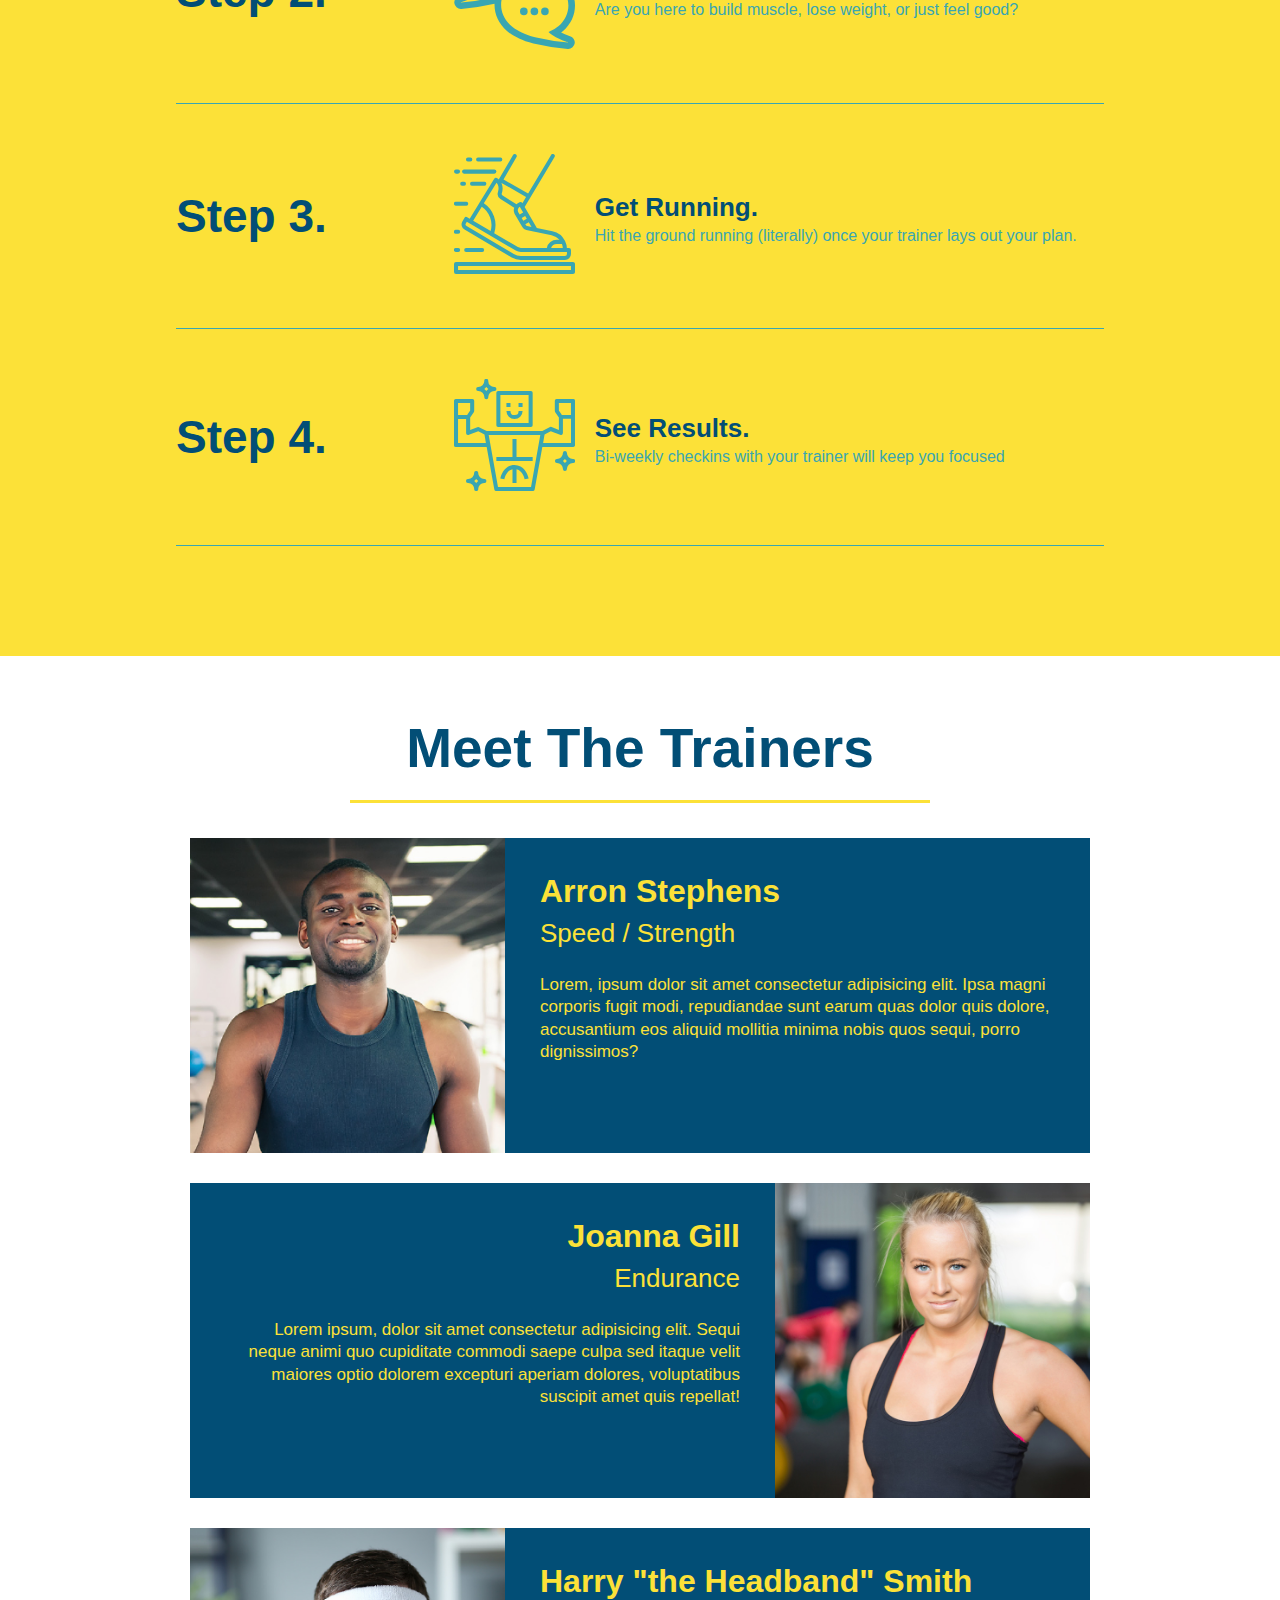
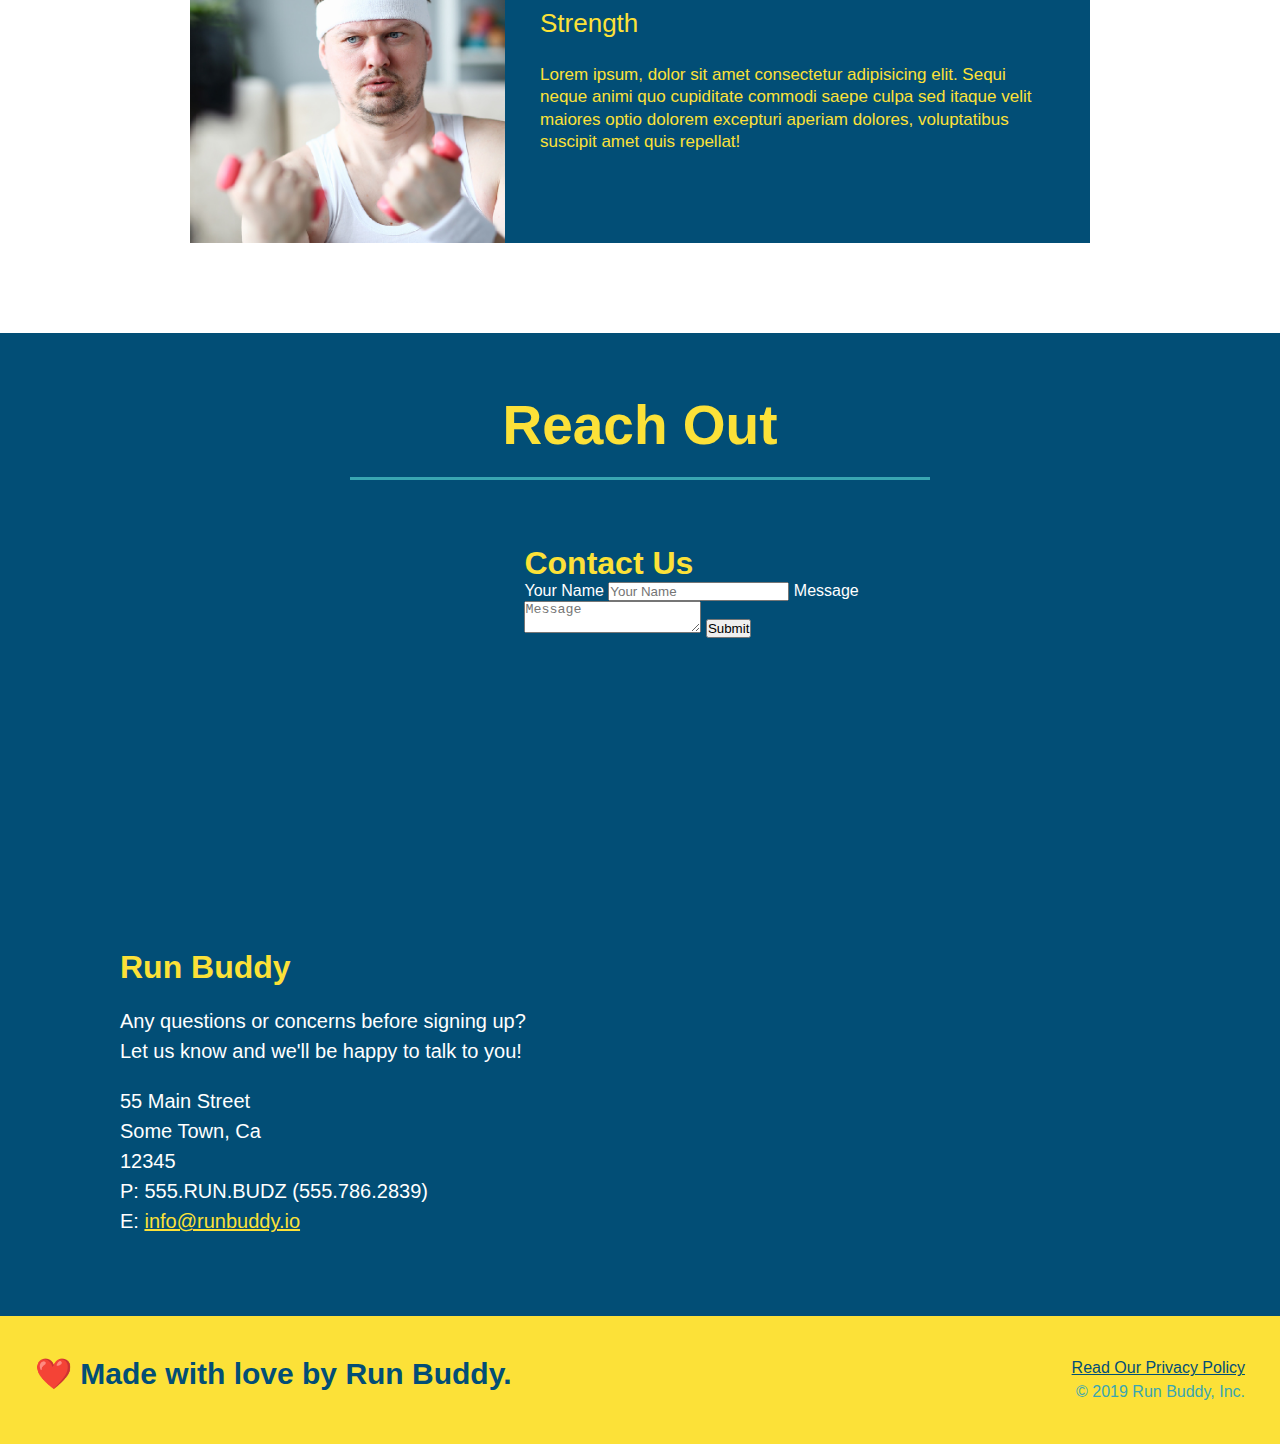
==== commit 2dcd236f: "add flexbox to the steps" ====
--- a/index.html
+++ b/index.html
@@ -93,29 +93,58 @@
   <section id="what-you-do" class="steps">
     <div class="flex-row">
     <h2 class="section-title secondary-border">What You Do</h2>
-    </div>
-    <div>
-      <img src="./assets/images/step-1.svg" alt="" />
-      <h3>Step 1: <span>Fill Out the Form Above.</span></h3>
-      <p>You're already here, so why not?</p>
-    </div>
-
-    <div>
-      <img src="./assets/images/step-2.svg" alt="" />
-      <h3>Step 2: <span>Consult with One of Our Trainers.</span></h3>
-      <p>Are you here to build muscle, lose weight, or just feel good?</p>
-    </div>
-
-    <div>
-      <img src="./assets/images/step-3.svg" alt="" />
-      <h3>Step 3: <span>Get Running.</span></h3>
-      <p>Hit the ground running (literally) once your trainer lays out your plan.</p>
-    </div>
-
-    <div>
-      <img src="./assets/images/step-4.svg" alt="" />
-      <h3>Step 4: <span>See Results.</span></h3>
-      <p>Bi-weekly checkins with your trainer will keep you focused</p>
+    </div>      
+      <div class="step">
+      <h3>Step 1.</h3>
+      <div class="step-info">
+        <div class="step-img">
+          <img src="./assets/images/step-1.svg" alt="" />
+        </div>
+        <div class="step-text">
+          <h4>Fill Out the Form Above.</h4>
+          <p>You're already here, so why not?</p>
+      </div>
+    </div>
+  </div>
+      
+     
+      <div class="step">
+      <h3>Step 2.</h3>
+      <div class="step-info">
+        <div class="step-img">
+          <img src="./assets/images/step-2.svg" alt="" />
+        </div>
+        <div class="step-text">
+          <h4>Consult with One of Our Trainers.</h4>
+          <p>Are you here to build muscle, lose weight, or just feel good?</p>
+        </div>
+      </div>
+    </div>
+
+    <div class="step">
+      <h3>Step 3.</h3>
+      <div class="step-info">
+        <div class="step-img">
+          <img src="./assets/images/step-3.svg" alt="" />
+          </div>
+          <div class="step-text">
+            <h4>Get Running.</h4>
+            <p>Hit the ground running (literally) once your trainer lays out your plan.</p>
+          </div>
+      </div>
+    </div>
+
+    <div class="step">
+      <h3>Step 4.</h3>
+      <div class="step-info">
+        <div class="step-img">
+          <img src="./assets/images/step-4.svg" alt="" />
+        </div>
+        <div class="step-text">
+          <h4>See Results.</h4>
+          <p>Bi-weekly checkins with your trainer will keep you focused</p>
+        </div>
+      </div>
     </div>
   </section>
 
--- a/assets/css/style.css
+++ b/assets/css/style.css
@@ -148,33 +148,56 @@
   margin: 0 auto;
   text-align: center;
 }
+.step {
+  margin: 50px auto;
+  padding-bottom: 50px;
+  width: 80%;
+  border-bottom: 1px solid #39a6b2;
+  display: flex;
+  flex-wrap: wrap;
+  align-items: center;
+  justify-content: space-between;
+}
 
 .steps {
   background: #fce138;
 }
 
-.steps div {
-  margin-bottom: 80px;
-}
-
-.steps img {
-  width: 15%;
-  margin: 10px 0;
-}
-
-.steps h3 {
+.step h3 {
   color: #024e76;
   font-size: 46px;
-  margin-top: 10px;
-}
-
-.steps p {
+  flex: 1 30%;
+}
+
+.step-img {
+  flex: 1 12%;
+  margin-right: 20px;
+}
+
+.step-info {
+  flex: 2 70%;
+  display: flex;
+  flex-wrap: wrap;
+  align-items: center;
+}
+
+.step-text {
+  flex: 12;
+}
+
+.step-img img {
+  max-width: 100%;
+}
+
+.steps-text p {
   color: #39a6b2;
-  font-size: 23px;
-}
-
-.steps span {
-  font-size: 38px;
+  font-size: 18px;
+}
+
+.step-text h4 {
+  font-size: 26px;
+  line-height: 1.5;
+  color: #024e76;
 }
 
 .section-title {
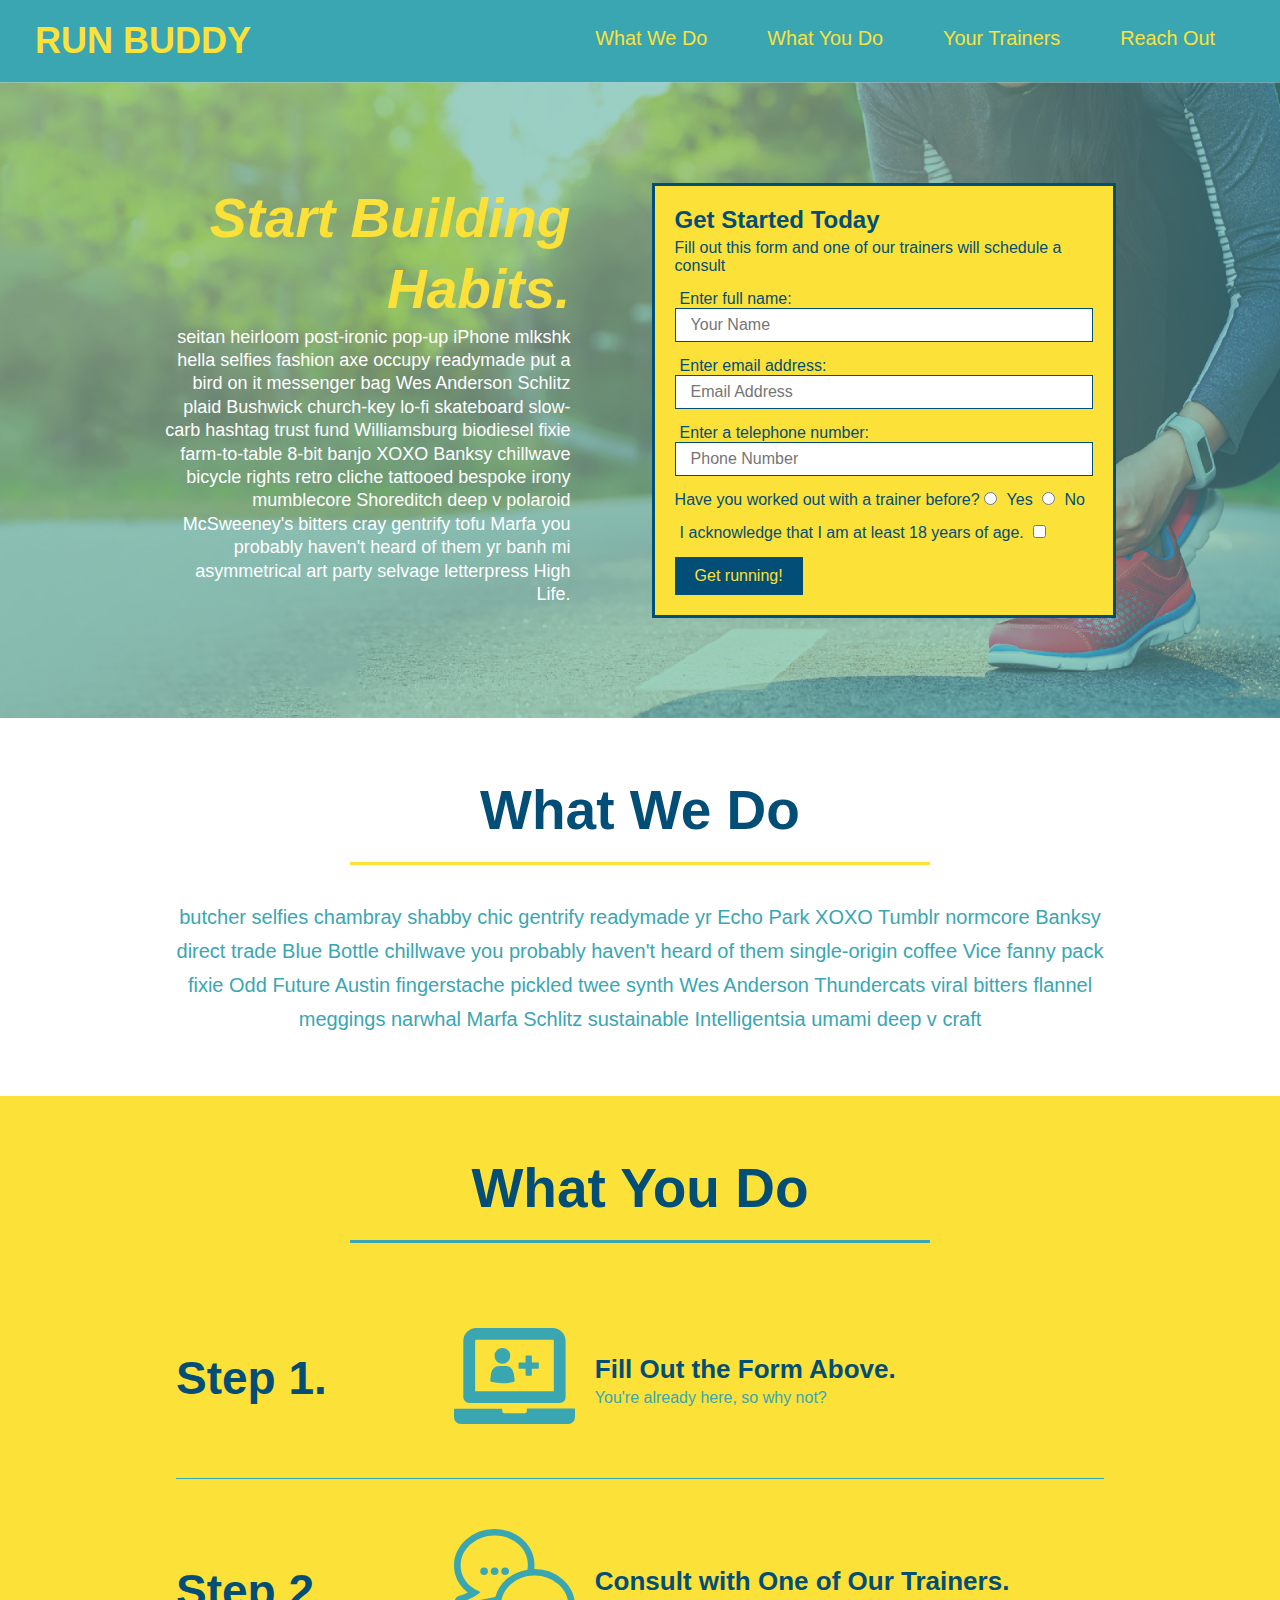
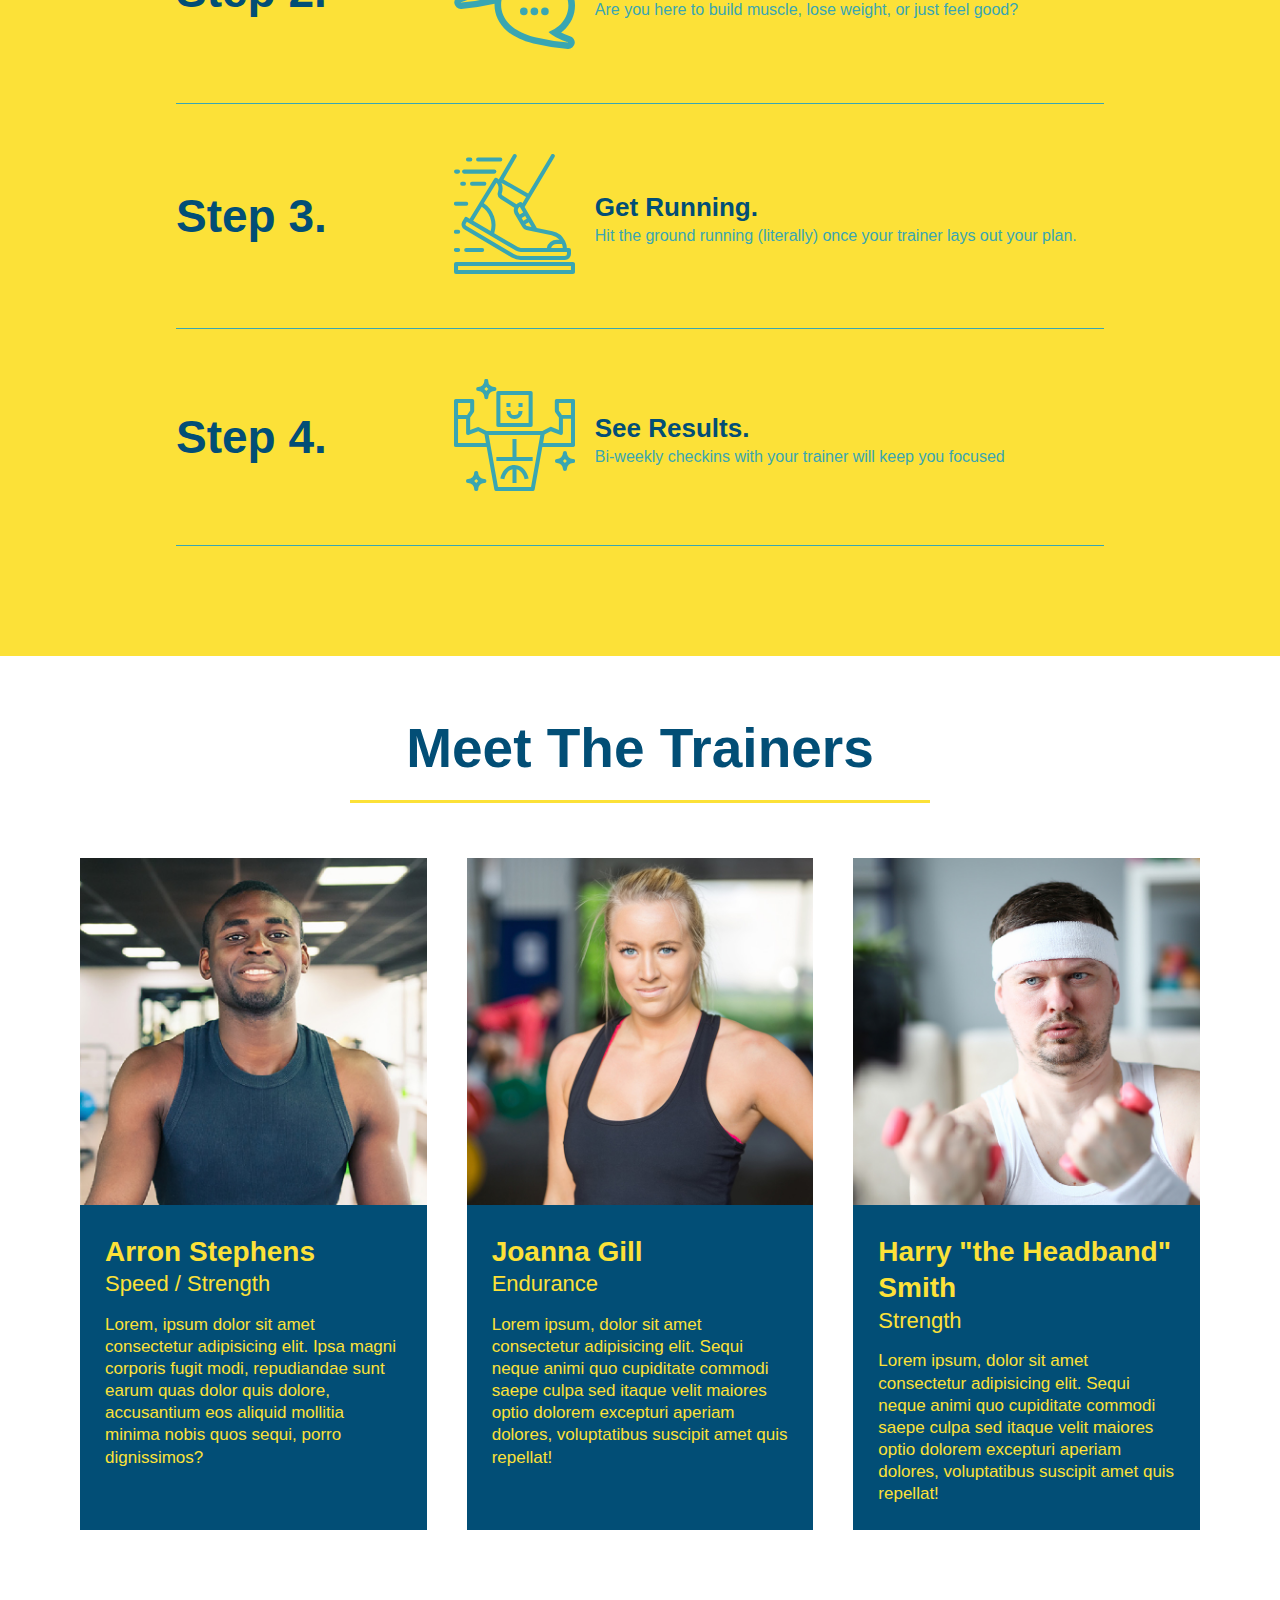
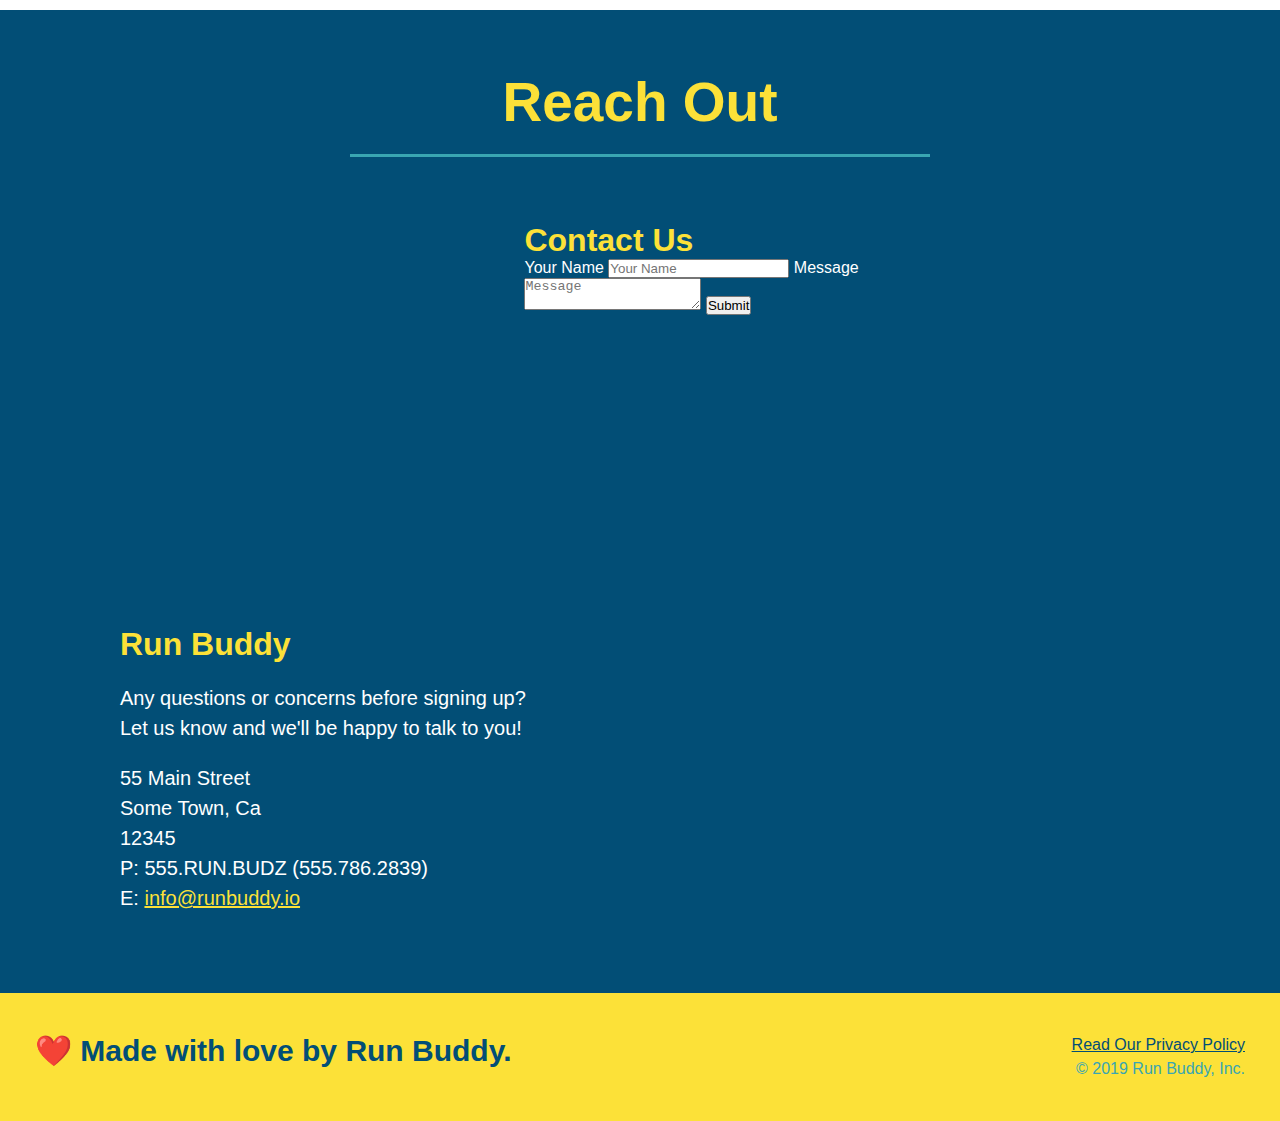
==== commit bb139fdf: "add flexbox to the trainers" ====
--- a/index.html
+++ b/index.html
@@ -149,17 +149,18 @@
   </section>
 
   <!-- "meet the trainers" section -->
-  <section id ="your-trainers" class="trainers">
+  <section id ="your-trainers">
     <div class="flex-row">
     <h2 class="section-title primary-border">
       Meet The Trainers
     </h2>
     </div>
+    <div class="trainers">
     <article class="trainer">
       <img src="./assets/images/trainer-1.jpg" alt="Arron Stephens in his workout clothes, ready to pump iron" />
-      <div class="trainer-bio text-left">
-        <h3>Arron Stephens</h3>
-        <h4>Speed / Strength</h4>
+      <div class="trainer-bio">
+        <h3 class="trainer-name">Arron Stephens</h3>
+        <h4 class="trainer-role">Speed / Strength</h4>
         <p>
           Lorem, ipsum dolor sit amet consectetur adipisicing elit. Ipsa magni corporis fugit modi, repudiandae sunt earum quas dolor quis dolore, accusantium eos aliquid mollitia minima nobis quos sequi, porro dignissimos?
         </p>
@@ -168,28 +169,29 @@
 
     <!-- second trainer bio -->
 <article class="trainer">
-  <div class="trainer-bio text-right">
-    <h3>Joanna Gill</h3>
-    <h4>Endurance</h4>
-    <p>
-      Lorem ipsum, dolor sit amet consectetur adipisicing elit. Sequi neque animi quo cupiditate commodi saepe culpa sed
-      itaque velit maiores optio dolorem excepturi aperiam dolores, voluptatibus suscipit amet quis repellat!
-    </p>
-  </div>
   <img src="./assets/images/trainer-2.jpg" alt="Joanna Gill cooling off after a workout" />
-</article>
-  <!-- third trainer bio -->
-<article class="trainer">
-  <img src="./assets/images/trainer-3.jpg" alt="Harry Smith wearing a headband and lifting comically small pink weights" />
-  <div class="trainer-bio text-left">
-    <h3>Harry "the Headband" Smith</h3>
-    <h4>Strength</h4>
+  <div class="trainer-bio">
+    <h3 class="trainer-name">Joanna Gill</h3>
+    <h4 class="trainer-role">Endurance</h4>
     <p>
       Lorem ipsum, dolor sit amet consectetur adipisicing elit. Sequi neque animi quo cupiditate commodi saepe culpa sed
       itaque velit maiores optio dolorem excepturi aperiam dolores, voluptatibus suscipit amet quis repellat!
     </p>
   </div>
 </article>
+  <!-- third trainer bio -->
+<article class="trainer">
+  <img src="./assets/images/trainer-3.jpg" alt="Harry Smith wearing a headband and lifting comically small pink weights" />
+  <div class="trainer-bio">
+    <h3 class="trainer-name">Harry "the Headband" Smith</h3>
+    <h4 class="trainer-role">Strength</h4>
+    <p>
+      Lorem ipsum, dolor sit amet consectetur adipisicing elit. Sequi neque animi quo cupiditate commodi saepe culpa sed
+      itaque velit maiores optio dolorem excepturi aperiam dolores, voluptatibus suscipit amet quis repellat!
+    </p>
+  </div>
+</article>
+    </div>
   </section>
 
   <!-- "reach out" section -->
--- a/assets/css/style.css
+++ b/assets/css/style.css
@@ -219,41 +219,41 @@
 }
 
 .trainers {
+  width: 100%;
+  margin: 0 auto;
+  display: flex;
+  flex-wrap: wrap;
+  justify-content: space-around;
 }
 
 .trainer {
-  width: 900px;
-  margin: 0 auto 30px auto;
+  margin: 20px;
   background: #024e76;
   color: #fce138;
-  overflow: auto;
+  flex: 1;
 }
 
 .trainer img {
-  width: 35%;
-  float: left;
+  width: 100%;
 }
 
 .trainer-bio {
-  padding: 35px;
-  float: left;
-  width: 65%;
+  padding: 25px;
+  line-height: 1.3;
 }
 
 .trainer-bio h3 {
-  font-size: 32px;
-  margin-bottom: 8px;
+  font-size: 28px;
 }
 
 .trainer-bio h4 {
   font-weight: lighter;
-  font-size: 26px;
-  margin-bottom: 25px;
+  font-size: 22px;
+  margin-bottom: 15px;
 }
 
 .trainer-bio p {
   font-size: 17px;
-  line-height: 1.3;
 }
 
 .text-left {
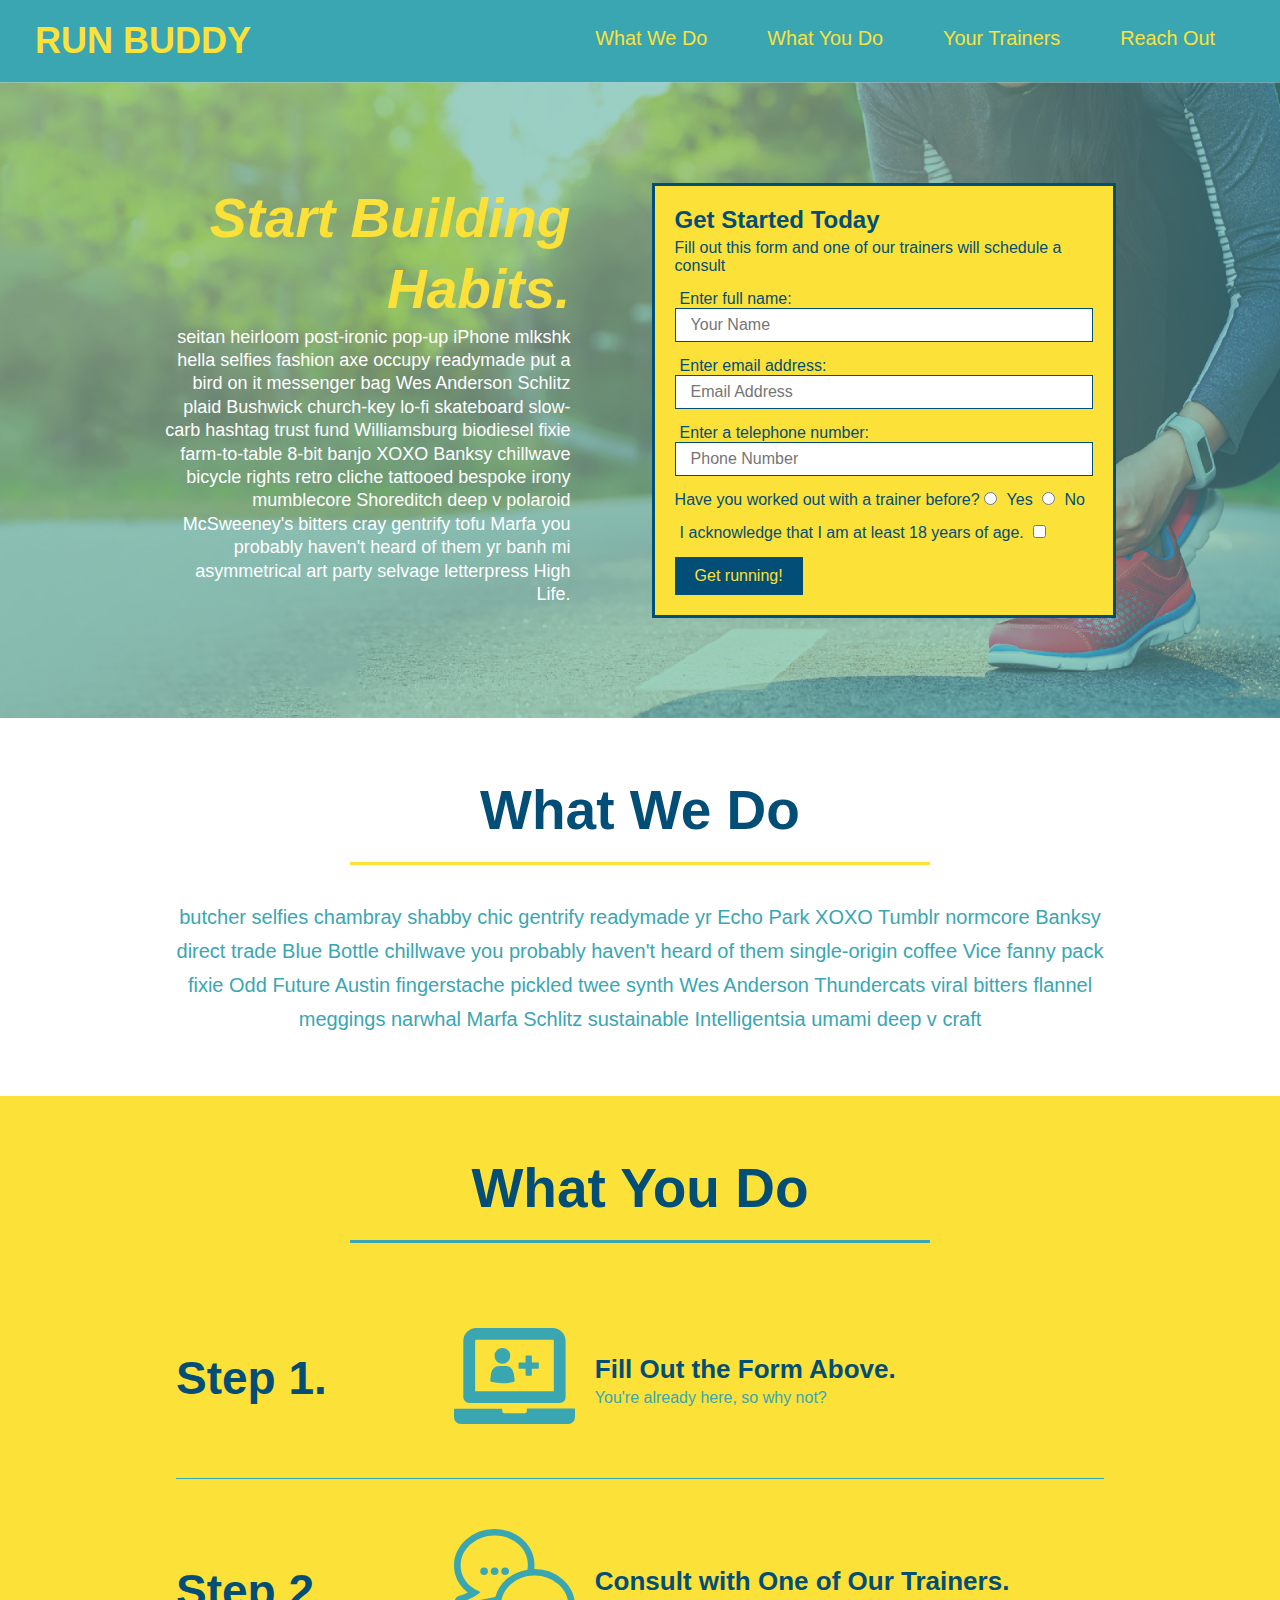
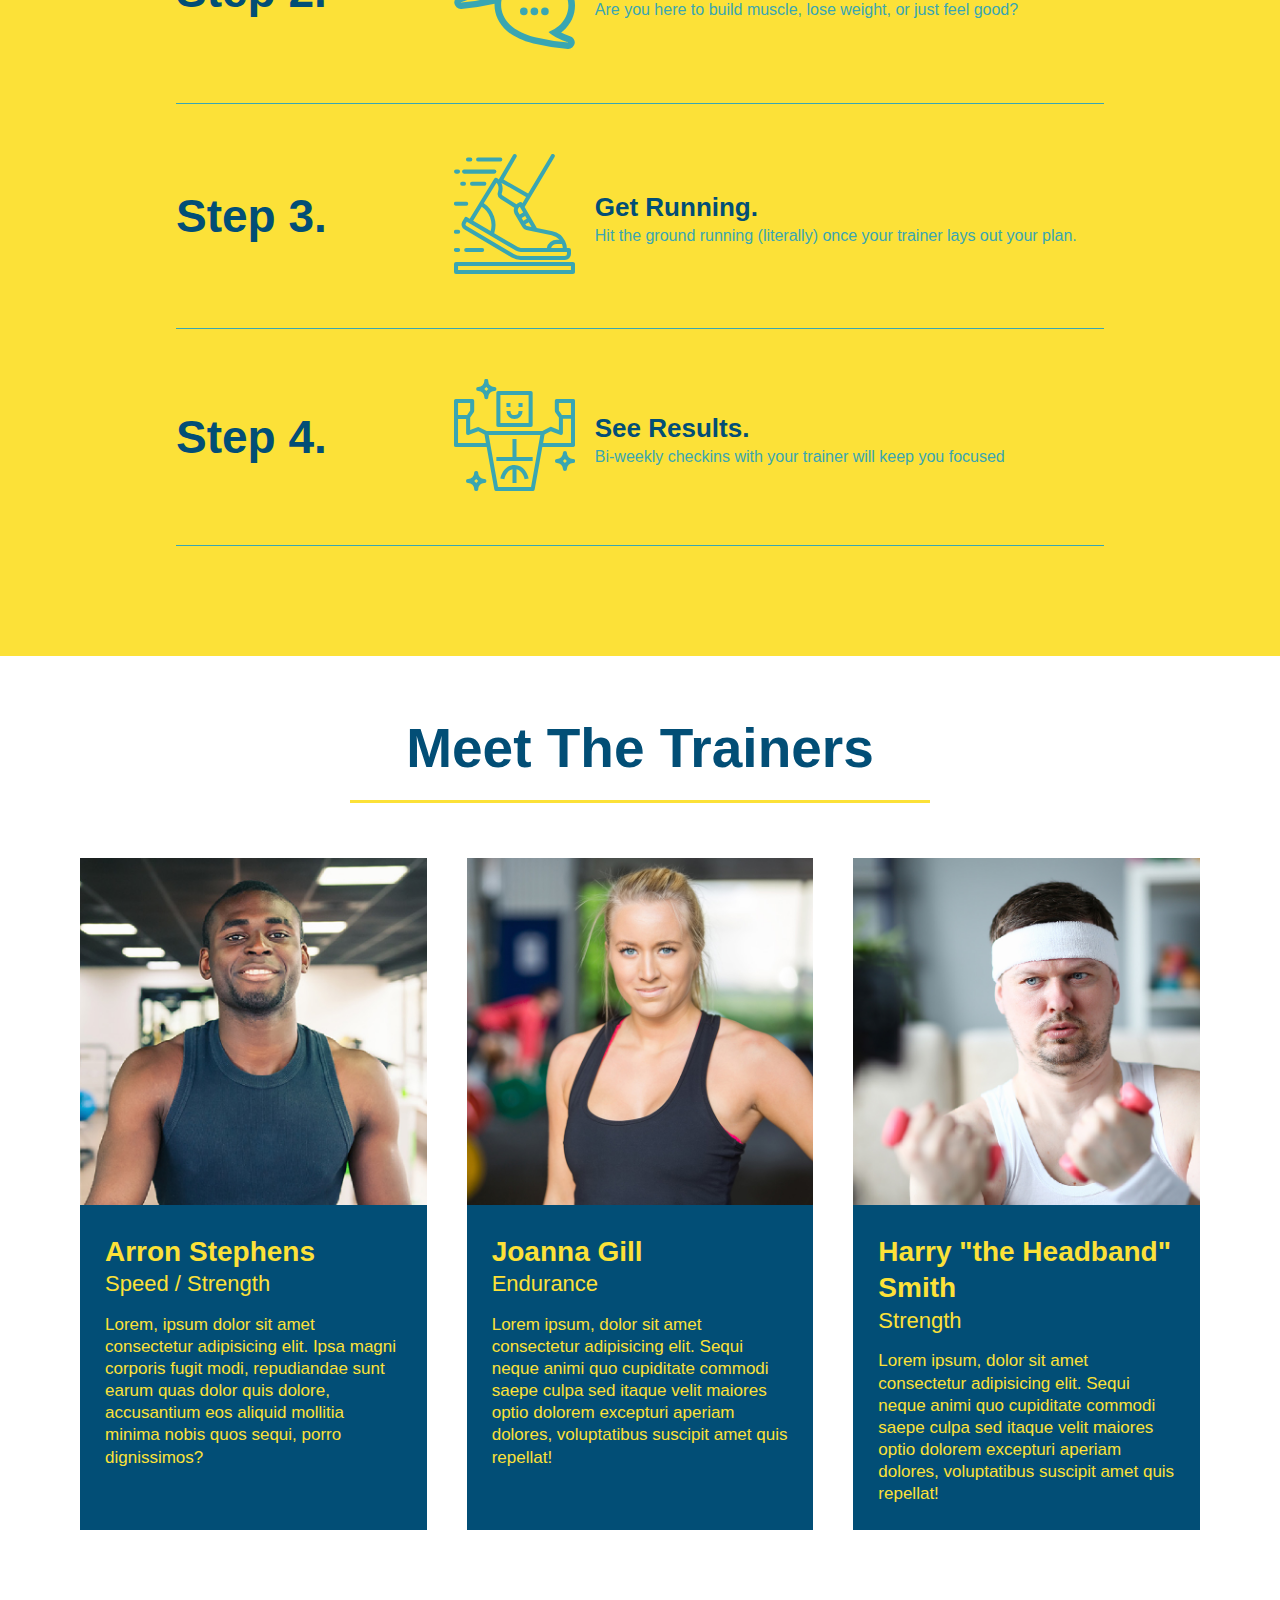
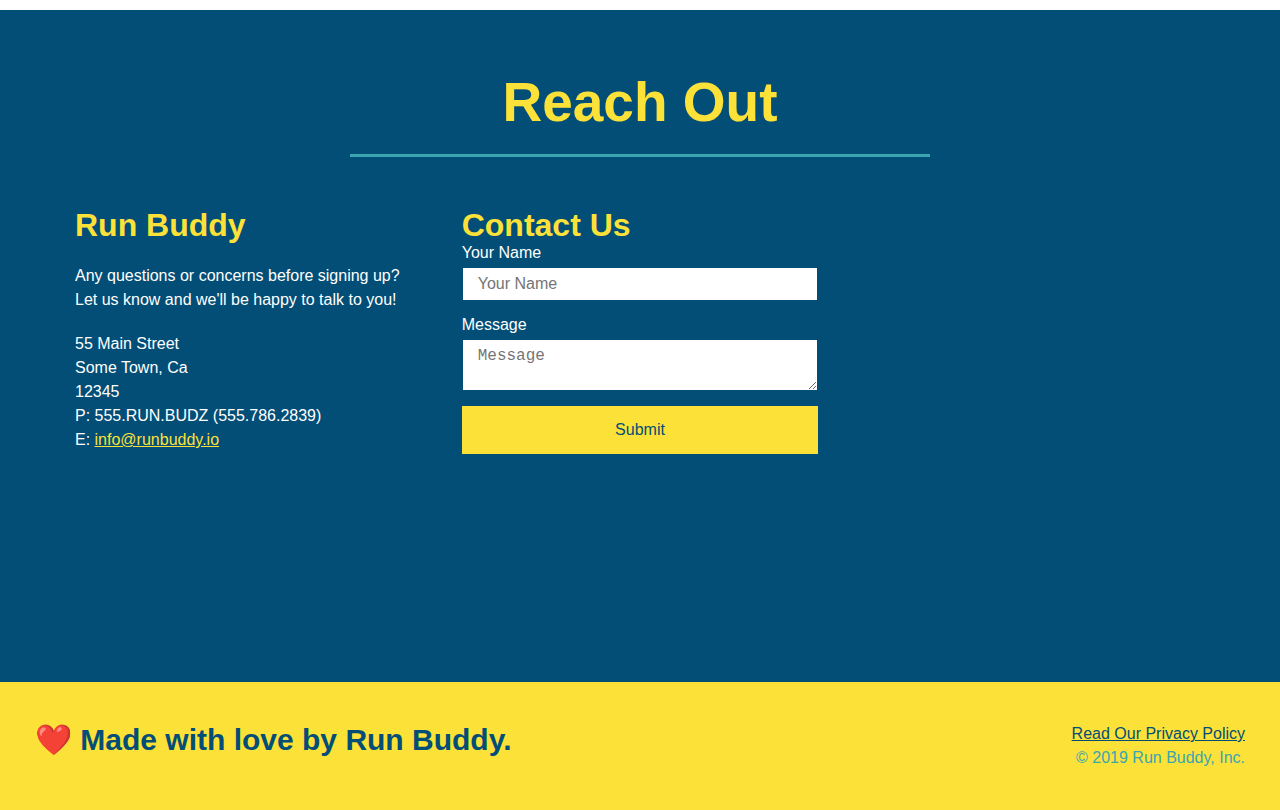
==== commit 2904227e: "three-column reach out section" ====
--- a/index.html
+++ b/index.html
@@ -198,7 +198,22 @@
   <section id="reach-out" class="contact">
     <h2 class="section-title secondary-border">Reach Out</h2>
     <div class="contact-info">
-      <iframe src="https://www.google.com/maps/embed?pb=!1m18!1m12!1m3!1d13339.624163086542!2d-111.80443616547682!3d33.29512102865283!2m3!1f0!2f0!3f0!3m2!1i1024!2i768!4f13.1!3m3!1m2!1s0x872babbaaddd4941%3A0x868677030e206f14!2sChandler%20Gilbert%20Community%20College%20-%20Pecos%20Campus!5e0!3m2!1sen!2sus!4v1631428286989!5m2!1sen!2sus" style="border:0;" allowfullscreen="" loading="lazy"></iframe>
+      <div>
+        <h3>Run Buddy</h3>
+        <p>
+          Any questions or concerns before signing up?
+          <br />
+          Let us know and we'll be happy to talk to you!
+        </p>
+        <address>
+          55 Main Street <br />
+          Some Town, Ca <br />
+          12345<br />
+          P: 555.RUN.BUDZ (555.786.2839)<br />
+          E: <a href="mailto:info@runbuddy.io">info@runbuddy.io</a>
+        </address>
+      </div>
+
       <div class="contact-form">
         <h3>Contact Us</h3>
         <form>
@@ -211,21 +226,9 @@
            <button type="submit">Submit</button>
           </form>
       </div>
-    <div>
-      <h3>Run Buddy</h3>
-      <p>
-        Any questions or concerns before signing up?
-        <br />
-        Let us know and we'll be happy to talk to you!
-      </p>
-      <address>
-        55 Main Street <br />
-        Some Town, Ca <br />
-        12345<br />
-        P: 555.RUN.BUDZ (555.786.2839)<br />
-        E: <a href="mailto:info@runbuddy.io">info@runbuddy.io</a>
-      </address>
-    </div>
+
+      <iframe src="https://www.google.com/maps/embed?pb=!1m18!1m12!1m3!1d13339.624163086542!2d-111.80443616547682!3d33.29512102865283!2m3!1f0!2f0!3f0!3m2!1i1024!2i768!4f13.1!3m3!1m2!1s0x872babbaaddd4941%3A0x868677030e206f14!2sChandler%20Gilbert%20Community%20College%20-%20Pecos%20Campus!5e0!3m2!1sen!2sus!4v1631428286989!5m2!1sen!2sus" style="border:0;" allowfullscreen="" loading="lazy"></iframe>
+    
     </div>
   </section>
 
--- a/assets/css/style.css
+++ b/assets/css/style.css
@@ -277,17 +277,22 @@
   color: #fce138;
 }
 
+.contact-info {
+display: flex;
+justify-content: space-between;
+flex-wrap: wrap;
+}
+
+.contact-info > * {
+  flex: 1;
+  margin: 15px;
+}
+
 .contact-info iframe{
-  width: 400px;
   height: 400px;
 }
 
 .contact-info div {
-  width: 410px;
-  display: inline-block;
-  vertical-align: top;
-  text-align: left;
-  margin: 30px 0 0 60px;
   color: white;
 }
 
@@ -299,10 +304,30 @@
 .contact-info p, .contact-info address {
   margin: 20px 0;
   line-height: 1.5;
-  font-size: 20px;
+  font-size: 16px;
   font-style: normal;
 }
 
+.contact-form input, .contact-form textarea {
+  border: 1px solid #024e76;
+  display: block;
+  padding: 7px 15px;
+  font-size: 16px;
+  color: #024e76;
+  width: 100%;
+  margin-bottom: 15px;
+  margin-top: 5px;
+}
+
+.contact-form button {
+  width: 100%;
+  border: none;
+  background: #fce138;
+  color: #024e76;
+  text-align: center;
+  padding: 15px 0;
+  font-size: 16px;
+}
 .contact-info a {
   color: #fce138;
 }
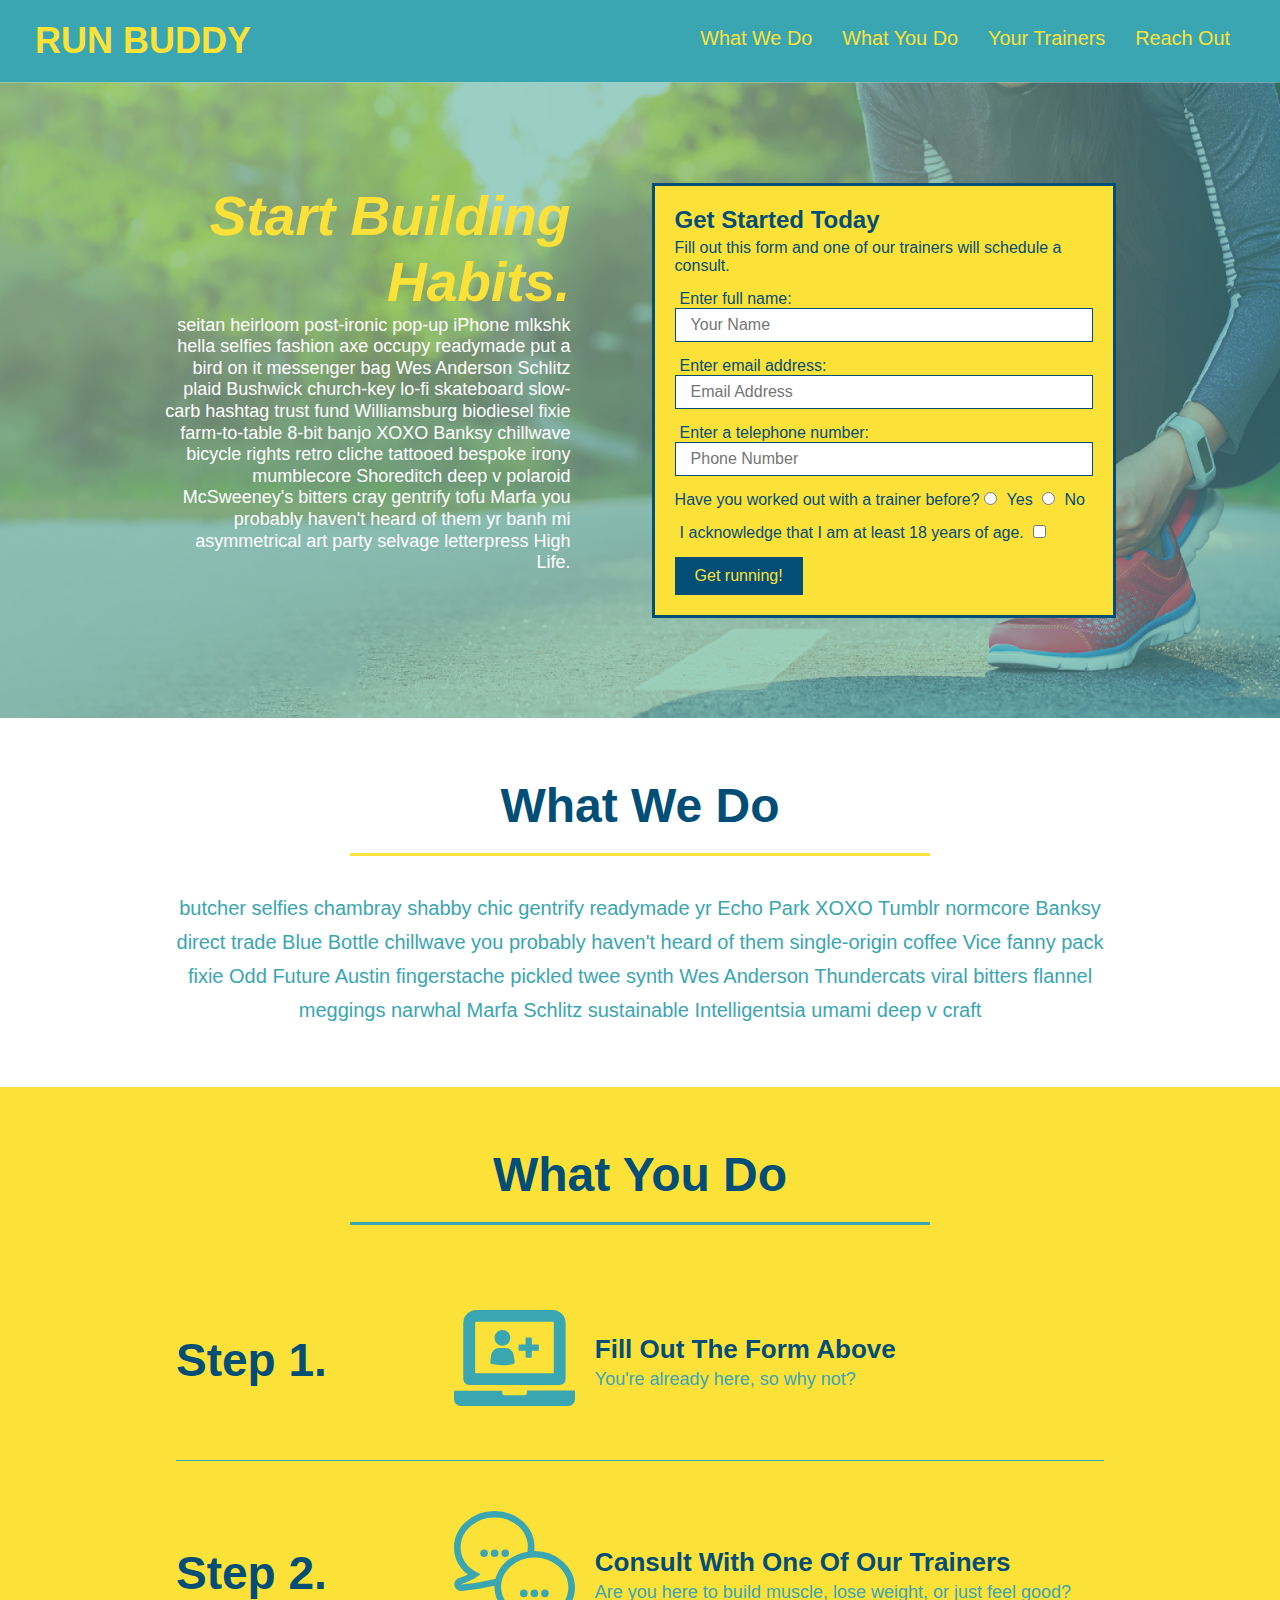
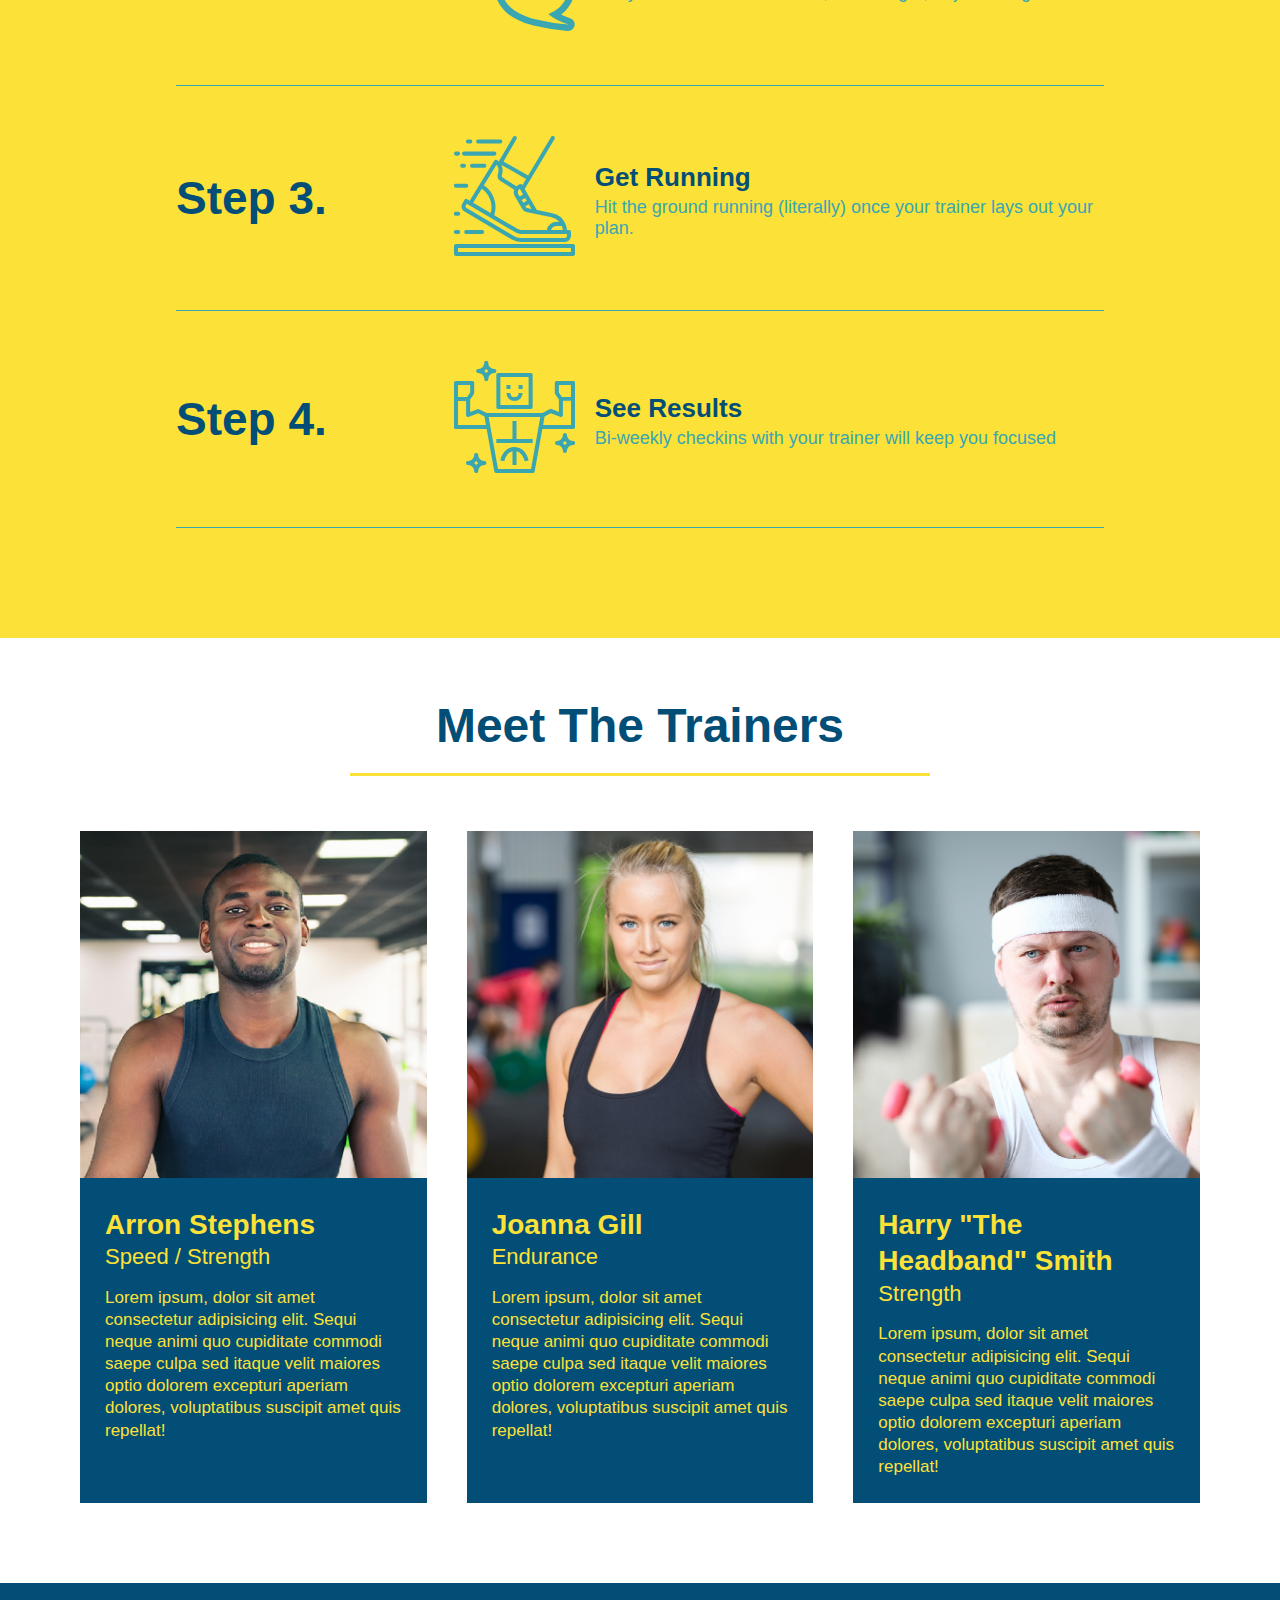
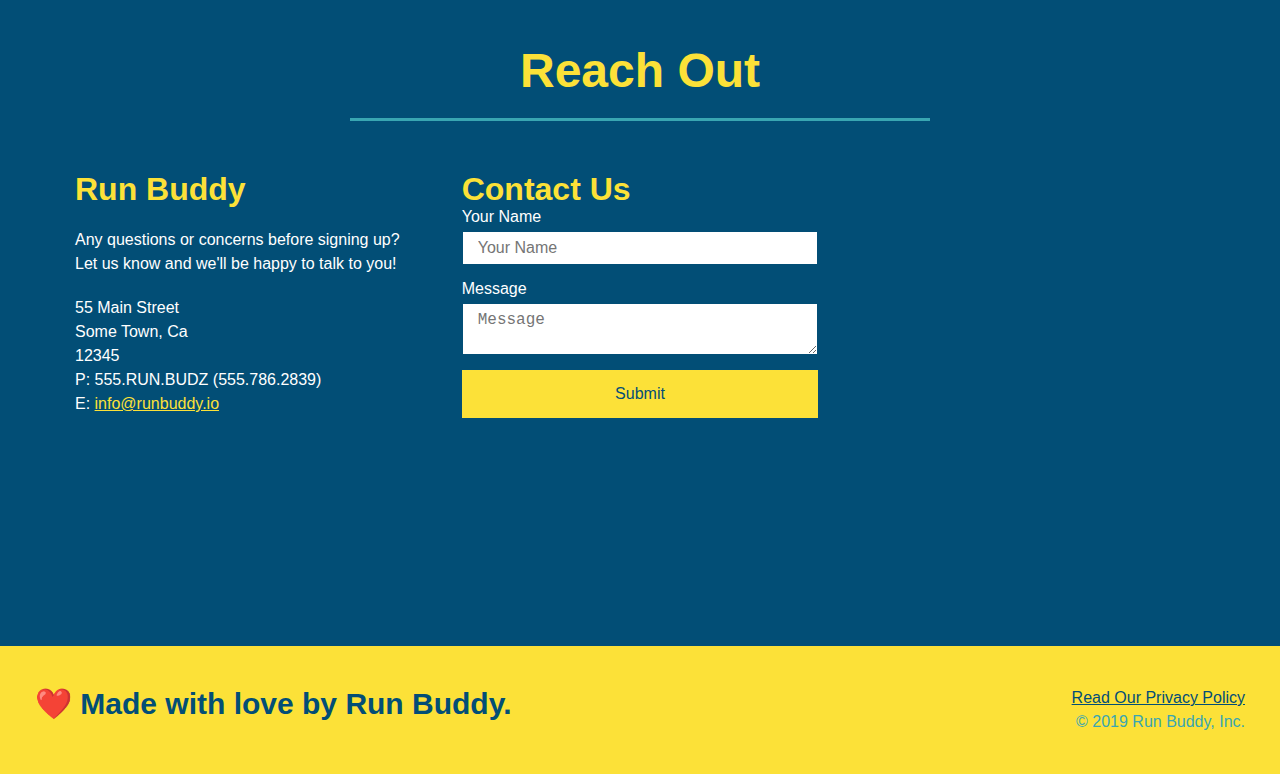
==== commit c28bf99f: "added media query for smaller screens" ====
--- a/index.html
+++ b/index.html
@@ -1,245 +1,249 @@
 <!DOCTYPE html>
 <html lang="en">
-
-<head>
-  <meta charset="UTF-8" />
-  <title>Run Buddy</title>
-  <link rel="stylesheet" href="./assets/css/style.css" />
-</head>
-
-<body>
-  <!-- navigation -->
-  <header>
-    <h1>
-      <a href="/">
-        RUN BUDDY
-      </a>
-    </h1>
-    <nav>
-      <!-- Unordered list element -->
-      <ul>
-        <!-- List item element-->
-        <li>
-          <!-- Anchor element -->
-          <a href="#what-we-do">What We Do</a>
-        </li>
-        <li>
-          <a href="#what-you-do">What You Do</a>
-        </li>
-        <li>
-          <a href="#your-trainers">Your Trainers</a>
-        </li>
-        <li>
-          <a href="#reach-out">Reach Out</a>
-        </li>
-      </ul>
-    </nav>
-  </header>
-
-  <!-- hero/jumbotron -->
-  <section class="hero">
-    <div class="hero-cta">
-      <h2>Start Building Habits.</h2>
-      <p>
-        seitan heirloom post-ironic pop-up iPhone mlkshk hella selfies fashion axe occupy readymade put a bird on it messenger bag Wes Anderson Schlitz plaid Bushwick church-key lo-fi skateboard slow-carb hashtag trust fund Williamsburg biodiesel fixie farm-to-table 8-bit banjo XOXO Banksy chillwave bicycle rights retro cliche tattooed bespoke irony mumblecore Shoreditch deep v polaroid McSweeney's bitters cray gentrify tofu Marfa you probably haven't heard of them yr banh mi asymmetrical art party selvage letterpress High Life.
-      </p>
-    </div>
-    <div class="hero-form">
-      <h3>Get Started Today</h3>
-      <p>Fill out this form and one of our trainers will schedule a consult</p>
-      <form>
-        <label for="name">Enter full name:</label>
-        <input type="text" placeholder="Your Name" name="name" id="name" class="form-input" />
-        <label for="email">Enter email address:</label>
-        <input type="text" placeholder="Email Address" name="email" id="email" class="form-input" />
-        <label for="phone">Enter a telephone number:</label>
-        <input type="text" placeholder="Phone Number" name="phone" id="phone" class="form-input" />
+  <head>
+    <meta charset="UTF-8" />
+    <meta name="viewport" content="width=device-width, initial-scale=1.0" />
+    <link rel="stylesheet" href="./assets/css/style.css">
+    <title>Run Buddy</title>
+  </head>
+  <body>
+    <!-- navigation tags - block level element -->
+    <header>
+      <h1>
+        <a href="/">RUN BUDDY</a>
+      </h1>
+      <nav>
+        <ul>
+          <li>
+            <a href="#what-we-do">What We Do</a>
+          </li>
+          <li>
+            <a href="#what-you-do">What You Do</a>
+          </li>
+          <li>
+            <a href="#your-trainers">Your Trainers</a>
+          </li>
+          <li>
+            <a href="#reach-out">Reach Out</a>
+          </li>
+          
+        </ul>
+      </nav>
+    </header>
+    <!-- end navigation -->
+
+    <!-- hero/jumbotron -->
+    <section class="hero">
+      <div class="hero-cta">
+        <h2>Start Building Habits.</h2>
         <p>
-          Have you worked out with a trainer before?
-          <input type="radio" name="trainer-confirm" id="trainer-yes" />
-          <label for="trainer-yes">Yes</label>
-          <input type="radio" name="trainer-confirm" id="trainer-no" />
-          <label for="trainer-no">No</label>
+          seitan heirloom post-ironic pop-up iPhone mlkshk hella selfies fashion axe occupy readymade put a bird on it
+          messenger bag Wes Anderson Schlitz plaid Bushwick church-key lo-fi skateboard slow-carb hashtag trust fund
+          Williamsburg biodiesel fixie farm-to-table 8-bit banjo XOXO Banksy chillwave bicycle rights retro cliche
+          tattooed bespoke irony mumblecore Shoreditch deep v polaroid McSweeney's bitters cray gentrify tofu Marfa you
+          probably haven't heard of them yr banh mi asymmetrical art party selvage letterpress High Life.
         </p>
+      </div>
+
+      <div class="hero-form">
+        <h3>Get Started Today</h3>
+        <p>Fill out this form and one of our trainers will schedule a consult.</p>
+        <form>
+          <label for="name">Enter full name:</label>
+          <input type="text" placeholder="Your Name" id="name" name="name" class="form-input" />
+          <label for="email">Enter email address:</label>
+          <input type="email" placeholder="Email Address" id="email" name="email" class="form-input" />
+          <label for="phone">Enter a telephone number:</label>
+          <input type="tel" placeholder="Phone Number" name="phone" id="phone" class="form-input" />
+          <p>
+            Have you worked out with a trainer before? 
+            <input type="radio" name="trainer-confirm" id="trainer-yes" />
+            <label for="trainer-yes">Yes</label>
+            <input type="radio" name="trainer-confirm" id="trainer-no"/>
+            <label for="trainer-no">No</label>
+          </p>
+          <p>
+            <label for="checkbox">
+              I acknowledge that I am at least 18 years of age.
+            </label>
+            <input type="checkbox" name="checkpoint1" id="checkbox" />
+          </p>
+          <button type="submit">
+            Get running!
+          </button>
+        </form>
+      </div>
+    </section>
+    <!-- end header -->
+
+    <!-- "what we do" start - <section> -->
+    <section id="what-we-do" class="intro">
+      <div class="flex-row">
+        <h2 class="section-title primary-border">
+          What We Do
+        </h2>
+      </div>
+      <div class="flex-row">
         <p>
-          <label for="checkbox">
-            I acknowledge that I am at least 18 years of age.
-          </label>
-          <input type="checkbox" name="checkpoint1" id="checkbox" />
+          butcher selfies chambray shabby chic gentrify readymade yr Echo Park XOXO Tumblr normcore Banksy direct trade  Blue Bottle chillwave you probably haven't heard of them single-origin coffee Vice fanny pack fixie Odd Future Austin fingerstache pickled twee synth Wes Anderson Thundercats viral bitters flannel meggings narwhal Marfa Schlitz sustainable Intelligentsia umami deep v craft
         </p>
-        <button type="submit">
-          Get running!
-        </button>
-      </form>
-    </div>
-  </section>
-
-  <!-- "what we do" section -->
-  <section id="what-we-do" class="intro">
-    <div class="flex-row">
-    <h2 class="section-title primary-border">What We Do</h2>
-    </div>
-    <div class="flex-row">
-    <p>
-      butcher selfies chambray shabby chic gentrify readymade yr Echo Park XOXO Tumblr normcore Banksy direct trade Blue
-      Bottle chillwave you probably haven't heard of them single-origin coffee Vice fanny pack fixie Odd Future Austin
-      fingerstache pickled twee synth Wes Anderson Thundercats viral bitters flannel meggings narwhal Marfa Schlitz
-      sustainable Intelligentsia umami deep v craft
-    </p>
-    </div>
-  </section>
-
-  <!-- "what you do" section -->
-  <section id="what-you-do" class="steps">
-    <div class="flex-row">
-    <h2 class="section-title secondary-border">What You Do</h2>
-    </div>      
-      <div class="step">
-      <h3>Step 1.</h3>
-      <div class="step-info">
-        <div class="step-img">
-          <img src="./assets/images/step-1.svg" alt="" />
-        </div>
-        <div class="step-text">
-          <h4>Fill Out the Form Above.</h4>
-          <p>You're already here, so why not?</p>
-      </div>
-    </div>
-  </div>
-      
-     
-      <div class="step">
-      <h3>Step 2.</h3>
-      <div class="step-info">
-        <div class="step-img">
-          <img src="./assets/images/step-2.svg" alt="" />
-        </div>
-        <div class="step-text">
-          <h4>Consult with One of Our Trainers.</h4>
-          <p>Are you here to build muscle, lose weight, or just feel good?</p>
-        </div>
-      </div>
-    </div>
-
-    <div class="step">
-      <h3>Step 3.</h3>
-      <div class="step-info">
-        <div class="step-img">
-          <img src="./assets/images/step-3.svg" alt="" />
-          </div>
-          <div class="step-text">
-            <h4>Get Running.</h4>
+      </div>
+    </section>
+    <!-- end "what we do" -->
+
+    <!-- "what you do" start -->
+    <section id="what-you-do" class="steps">
+      <div class="flex-row">
+        <h2 class="section-title secondary-border">
+          What You Do
+        </h2> 
+      </div>
+      <div class="step">
+        <h3>Step 1.</h3>
+        <div class="step-info">
+          <div class="step-img">
+            <img src="./assets/images/step-1.svg" alt="" />
+          </div>
+          <div class="step-text">
+            <h4>Fill Out The Form Above</h4>
+            <p>You're already here, so why not?</p>
+          </div>
+        </div>
+      </div>
+      <div class="step">
+        <h3>Step 2.</h3>
+        <div class="step-info">
+          <div class="step-img">
+            <img src="./assets/images/step-2.svg" alt="" />
+          </div>
+          <div class="step-text">
+            <h4>Consult With One Of Our Trainers</h4>
+            <p>Are you here to build muscle, lose weight, or just feel good?</p>
+          </div>
+        </div>
+      </div>
+      <div class="step">
+        <h3>Step 3.</h3>
+        <div class="step-info">
+          <div class="step-img">
+            <img src="./assets/images/step-3.svg" alt="" />
+          </div>
+          <div class="step-text">
+            <h4>Get Running</h4>
             <p>Hit the ground running (literally) once your trainer lays out your plan.</p>
           </div>
-      </div>
-    </div>
-
-    <div class="step">
-      <h3>Step 4.</h3>
-      <div class="step-info">
-        <div class="step-img">
-          <img src="./assets/images/step-4.svg" alt="" />
-        </div>
-        <div class="step-text">
-          <h4>See Results.</h4>
-          <p>Bi-weekly checkins with your trainer will keep you focused</p>
-        </div>
-      </div>
-    </div>
-  </section>
-
-  <!-- "meet the trainers" section -->
-  <section id ="your-trainers">
-    <div class="flex-row">
-    <h2 class="section-title primary-border">
-      Meet The Trainers
-    </h2>
-    </div>
-    <div class="trainers">
-    <article class="trainer">
-      <img src="./assets/images/trainer-1.jpg" alt="Arron Stephens in his workout clothes, ready to pump iron" />
-      <div class="trainer-bio">
-        <h3 class="trainer-name">Arron Stephens</h3>
-        <h4 class="trainer-role">Speed / Strength</h4>
-        <p>
-          Lorem, ipsum dolor sit amet consectetur adipisicing elit. Ipsa magni corporis fugit modi, repudiandae sunt earum quas dolor quis dolore, accusantium eos aliquid mollitia minima nobis quos sequi, porro dignissimos?
-        </p>
-      </div>
-    </article>
-
-    <!-- second trainer bio -->
-<article class="trainer">
-  <img src="./assets/images/trainer-2.jpg" alt="Joanna Gill cooling off after a workout" />
-  <div class="trainer-bio">
-    <h3 class="trainer-name">Joanna Gill</h3>
-    <h4 class="trainer-role">Endurance</h4>
-    <p>
-      Lorem ipsum, dolor sit amet consectetur adipisicing elit. Sequi neque animi quo cupiditate commodi saepe culpa sed
-      itaque velit maiores optio dolorem excepturi aperiam dolores, voluptatibus suscipit amet quis repellat!
-    </p>
-  </div>
-</article>
-  <!-- third trainer bio -->
-<article class="trainer">
-  <img src="./assets/images/trainer-3.jpg" alt="Harry Smith wearing a headband and lifting comically small pink weights" />
-  <div class="trainer-bio">
-    <h3 class="trainer-name">Harry "the Headband" Smith</h3>
-    <h4 class="trainer-role">Strength</h4>
-    <p>
-      Lorem ipsum, dolor sit amet consectetur adipisicing elit. Sequi neque animi quo cupiditate commodi saepe culpa sed
-      itaque velit maiores optio dolorem excepturi aperiam dolores, voluptatibus suscipit amet quis repellat!
-    </p>
-  </div>
-</article>
-    </div>
-  </section>
-
-  <!-- "reach out" section -->
-  <section id="reach-out" class="contact">
-    <h2 class="section-title secondary-border">Reach Out</h2>
-    <div class="contact-info">
+        </div>
+      </div>
+      <div class="step">
+        <h3>Step 4.</h3>
+        <div class="step-info">
+          <div class="step-img">
+            <img src="./assets/images/step-4.svg" alt="" />
+          </div>
+          <div class="step-text">
+            <h4>See Results</h4>
+            <p>Bi-weekly checkins with your trainer will keep you focused</p>
+          </div>
+        </div>
+      </div>
+    </section>
+    <!-- "what you do" end -->
+
+    <!-- "meet the trainers" start -->
+    <section id="your-trainers">
+      <div class="flex-row">
+        <h2 class="section-title primary-border">
+          Meet The Trainers
+        </h2>
+      </div>
+
+      <div class="trainers">
+        <article class="trainer">
+          <img src="./assets/images/trainer-1.jpg" alt="Arron Stephens in his workout clothes, ready to pump iron" />
+          <div class="trainer-bio">
+            <h3 class="trainer-name">Arron Stephens</h3>
+            <h4 class="trainer-role">Speed / Strength</h4>
+            <p>Lorem ipsum, dolor sit amet consectetur adipisicing elit. Sequi neque animi quo cupiditate commodi saepe culpa sed itaque velit maiores optio dolorem excepturi aperiam dolores, voluptatibus suscipit amet quis repellat!</p>
+          </div>
+        </article>
+
+        <article class="trainer">
+          <img src="./assets/images/trainer-2.jpg" alt="Joanna Gill cooling off after a work out" />
+          <div class="trainer-bio">
+            <h3 class="trainer-name">Joanna Gill</h3>
+            <h4 class="trainer-role">Endurance</h4>
+            <p>Lorem ipsum, dolor sit amet consectetur adipisicing elit. Sequi neque animi quo cupiditate commodi saepe culpa sed itaque velit maiores optio dolorem excepturi aperiam dolores, voluptatibus suscipit amet quis repellat!</p>
+            </div>
+          </article>
+
+        <article class="trainer">
+          <img src="./assets/images/trainer-3.jpg" alt="Harry Smith wearing a headband and lifting comically small pink weights" />
+          <div class="trainer-bio">
+            <h3 class="trainer-name">Harry "The Headband" Smith</h3>
+            <h4 class="trainer-role">Strength</h4>
+            <p>Lorem ipsum, dolor sit amet consectetur adipisicing elit. Sequi neque animi quo cupiditate commodi saepe culpa sed itaque velit maiores optio dolorem excepturi aperiam dolores, voluptatibus suscipit amet quis repellat!</p>
+          </div>
+        </article>
+      </div>
+    </section>
+    <!-- "meet the trainers" end -->
+
+    <!-- "reach out" start -->
+    <section id="reach-out" class="contact">
+      <div class="flex-row">
+        <h2 class="section-title secondary-border">
+          Reach Out
+        </h2>
+      </div>
+
+      <div class="contact-info">
+        <div>
+          <h3>Run Buddy</h3>
+          <p>
+            Any questions or concerns before signing up? 
+            <br/>
+            Let us know and we'll be happy to talk to you!
+          </p>
+
+          <address>
+            55 Main Street <br/>
+            Some Town, Ca <br/>
+            12345<br/>
+            P: 555.RUN.BUDZ (555.786.2839)<br/>
+            E: <a href="mailto:info@runbuddy.io">info@runbuddy.io</a>
+          </address>
+          
+        </div>
+
+        <div class="contact-form">
+          <h3>Contact Us</h3>
+          <form>
+            <label for="contact-name">Your Name</label>
+            <input type="text" id="contact-name" placeholder="Your Name" />
+        
+            <label for="contact-message">Message</label>
+            <textarea id="contact-message" placeholder="Message"></textarea>
+        
+            <button type="submit">Submit</button>
+          </form>
+        </div>
+        
+        <iframe
+          src="https://www.google.com/maps/embed?pb=!1m14!1m12!1m3!1d12182.30520634488!2d-74.0652613!3d40.2407219!2m3!1f0!2f0!3f0!3m2!1i1024!2i768!4f13.1!5e0!3m2!1sen!2sus!4v1561060983193!5m2!1sen!2sus"
+          frameborder="0" style="border:0" allowfullscreen>
+        </iframe>
+      </div>
+    </section>
+    <!-- "reach out" end -->
+
+    <!-- footer -->
+    <footer>
+      <h2>❤️ Made with love by Run Buddy.</h2>
       <div>
-        <h3>Run Buddy</h3>
-        <p>
-          Any questions or concerns before signing up?
-          <br />
-          Let us know and we'll be happy to talk to you!
-        </p>
-        <address>
-          55 Main Street <br />
-          Some Town, Ca <br />
-          12345<br />
-          P: 555.RUN.BUDZ (555.786.2839)<br />
-          E: <a href="mailto:info@runbuddy.io">info@runbuddy.io</a>
-        </address>
-      </div>
-
-      <div class="contact-form">
-        <h3>Contact Us</h3>
-        <form>
-           <label for="contact-name">Your Name</label>
-           <input type="text" id="contact-name" placeholder="Your Name" />
-      
-           <label for="contact-message">Message</label>
-           <textarea id="contact-message" placeholder="Message"></textarea>
-      
-           <button type="submit">Submit</button>
-          </form>
-      </div>
-
-      <iframe src="https://www.google.com/maps/embed?pb=!1m18!1m12!1m3!1d13339.624163086542!2d-111.80443616547682!3d33.29512102865283!2m3!1f0!2f0!3f0!3m2!1i1024!2i768!4f13.1!3m3!1m2!1s0x872babbaaddd4941%3A0x868677030e206f14!2sChandler%20Gilbert%20Community%20College%20-%20Pecos%20Campus!5e0!3m2!1sen!2sus!4v1631428286989!5m2!1sen!2sus" style="border:0;" allowfullscreen="" loading="lazy"></iframe>
-    
-    </div>
-  </section>
-
-  <!-- footer -->
-  <footer>
-    <h2>❤️ Made with love by Run Buddy.</h2>
-    <div>
-      <a href="./privacy-policy.html">Read Our Privacy Policy</a><br />
-      &copy; 2019 Run Buddy, Inc.
-    </div>
-  </footer>
-</body>
-
-</html>+        <a href="./privacy-policy.html">Read Our Privacy Policy</a><br/>
+        &copy; 2019 Run Buddy, Inc.
+      </div>
+    </footer>
+    <!-- footer end -->
+  </body>
+</html>
--- a/assets/css/style.css
+++ b/assets/css/style.css
@@ -1,30 +1,32 @@
 * {
+  box-sizing: border-box;
   margin: 0;
   padding: 0;
-  box-sizing: border-box;
 }
 
 body {
-  /* more on this crazy alphanumerical value in a minute! */
   color: #39a6b2;
   font-family: Helvetica, Arial, sans-serif;
 }
 
-/* apply styles to <header> */
+
+/* HEADER / NAV BAR STYLES START */
+
 header {
-  display: flex;
-  justify-content: space-between;
-  flex-wrap: wrap;
   padding: 20px 35px;
   background-color: #39a6b2;
+  display: flex;
+  justify-content: space-between;
+  flex-wrap: wrap;
 }
 
 header h1 {
   font-weight: bold;
+  margin: 0;
   font-size: 36px;
   color: #fce138;
-  margin: 0;
-}
+}
+
 header a {
   text-decoration: none;
   color: #fce138;
@@ -43,18 +45,23 @@
 }
 
 header nav ul li a {
-  margin: 0 30px;
+  padding: 10px 15px;
   font-weight: lighter;
   font-size: 1.55vw;
 }
 
+/* HEADER / NAVBAR STYLES END */
+
+
+
+/* FOOTER STYLES START */
 footer {
-  display: flex;
-  justify-content: space-between;
-  flex-wrap: wrap;
   background: #fce138;
-  width: 100%;
   padding: 40px 35px;
+  display: flex;
+  justify-content: space-between;
+  flex-wrap: wrap;
+  width: 100%;
 }
 
 footer h2 {
@@ -71,21 +78,38 @@
 footer a {
   color: #024e76;
 }
-
+/* END FOOTER STYLES */
+
+/* STYLE ALL SECTION TAGS */
 section {
   padding: 60px;
 }
 
-/* Hero Style Start */
+/* HERO STYLES START */
 .hero {
-  display: flex;
-  justify-content: center;
-  flex-wrap: wrap;
   background-image: url('../images/hero-bg.jpg');
   background-size: cover;
   background-position: center;
-}
-/* Hero Style End */
+  display: flex;
+  justify-content: center;
+  flex-wrap: wrap;
+  align-items: flex-start;
+}
+
+.hero-cta {
+  width: 35%;
+  text-align: right;
+  margin: 3.5%;
+  color: #fff;
+  font-size: 18px;
+  line-height: 1.2;
+}
+
+.hero-cta h2 {
+  font-style: italic;
+  font-size: 55px;
+  color: #fce138;
+}
 
 .hero-form {
   border: 3px solid #024e76;
@@ -111,7 +135,7 @@
   font-size: 16px;
   color: #024e76;
   width: 100%;
-  margin-bottom: 15px;
+  margin-bottom: 15px; 
 }
 
 .hero-form label {
@@ -124,30 +148,48 @@
   border: none;
   padding: 10px 20px;
   font-size: 16px;
-}
-.hero-cta {
-width: 35%;
-text-align: right;
-margin: 3.5%;
-color: #fff;
-font-size: 18px;
-line-height: 1.3;
-}
-
-.hero-cta h2 {
-  font-style: italic;
-  font-size: 55px;
-  color: #fce138;
-}
+} 
+/* HERO STYLES END */
+
+
+/* SECTION TITLE STYLES START */
+.section-title {
+  font-size: 48px;
+  border-bottom: 3px solid;
+  color: #024e76;
+  padding-bottom: 20px;
+  text-align: center;
+  margin: 0 auto 35px auto;
+  width: 50%;
+}
+
+.primary-border {
+  border-color: #fce138;
+}
+
+.secondary-border {
+  border-color: #39a6b2;
+}
+/* SECTION TITLE STYLES END */
+
+/* WHAT WE DO STYLES */
 
 .intro p {
   line-height: 1.7;
   color: #39a6b2;
   width: 80%;
+  margin: 0 auto;
   font-size: 20px;
-  margin: 0 auto;
   text-align: center;
 }
+/* WHAT YOU DO STYLES END */
+
+
+/* WHAT YOU DO STYLES START */
+.steps { 
+  background: #fce138;
+}
+
 .step {
   margin: 50px auto;
   padding-bottom: 50px;
@@ -159,14 +201,17 @@
   justify-content: space-between;
 }
 
-.steps {
-  background: #fce138;
-}
-
 .step h3 {
   color: #024e76;
   font-size: 46px;
   flex: 1 30%;
+}
+
+.step-info {
+  flex: 2 70%;
+  display: flex;
+  flex-wrap: wrap;
+  align-items: center;
 }
 
 .step-img {
@@ -174,22 +219,15 @@
   margin-right: 20px;
 }
 
-.step-info {
-  flex: 2 70%;
-  display: flex;
-  flex-wrap: wrap;
-  align-items: center;
+.step-img img {
+  max-width: 100%;
 }
 
 .step-text {
   flex: 12;
 }
 
-.step-img img {
-  max-width: 100%;
-}
-
-.steps-text p {
+.step-text p {
   color: #39a6b2;
   font-size: 18px;
 }
@@ -200,24 +238,9 @@
   color: #024e76;
 }
 
-.section-title {
-  font-size: 55px;
-  color: #024e76;
-  border-bottom: 3px solid;
-  padding-bottom: 20px;
-  text-align: center;
-  margin: 0 auto 35px auto;
-  width: 50%;
-}
-
-.primary-border {
-  border-color: #fce138;
-}
-
-.secondary-border {
-  border-color: #39a6b2;
-}
-
+/* WHAT YOU DO STYLES END */
+
+/* MEET THE TRAINERS START */
 .trainers {
   width: 100%;
   margin: 0 auto;
@@ -228,9 +251,9 @@
 
 .trainer {
   margin: 20px;
+  flex: 1;
   background: #024e76;
   color: #fce138;
-  flex: 1;
 }
 
 .trainer img {
@@ -255,22 +278,11 @@
 .trainer-bio p {
   font-size: 17px;
 }
-
-.text-left {
-  text-align: left;
-}
-
-.text-right {
-  text-align: right;
-}
-
-.flex-row {
-  display: flex;
-}
-
-/* reach out styles start */
+/* TRAINER STYLES END */
+
+/* REACH OUT STYLES START */
 .contact {
-  background-color: #024e76;
+  background: #024e76;
 }
 
 .contact h2 {
@@ -278,9 +290,9 @@
 }
 
 .contact-info {
-display: flex;
-justify-content: space-between;
-flex-wrap: wrap;
+  display: flex;
+  justify-content: space-between;
+  flex-wrap: wrap;
 }
 
 .contact-info > * {
@@ -288,7 +300,7 @@
   margin: 15px;
 }
 
-.contact-info iframe{
+.contact-info iframe {
   height: 400px;
 }
 
@@ -328,8 +340,38 @@
   padding: 15px 0;
   font-size: 16px;
 }
+
 .contact-info a {
   color: #fce138;
 }
 
-/* REACH OUT STYLES END */+
+/* REACH OUT STYLES END */
+
+/* UTILITIES */
+.text-left {
+  text-align: left;
+}
+
+.text-right {
+  text-align: right;
+}
+
+.flex-row {
+  display: flex;
+}
+
+/* MEDIA QUERY FOR SMALLER DESKTOP SCREENS AND SMALLER */
+@media screen and (max-width: 980px) {
+ 
+}
+
+/* MEDIA QUERY FOR TABLETS AND SMALLER */
+@media screen and (max-width: 768px) {
+  
+}
+
+/* MEDIA QUERY FOR MOBILE PHONES AND SMALLER */
+@media screen and (max-width: 575px) {
+
+}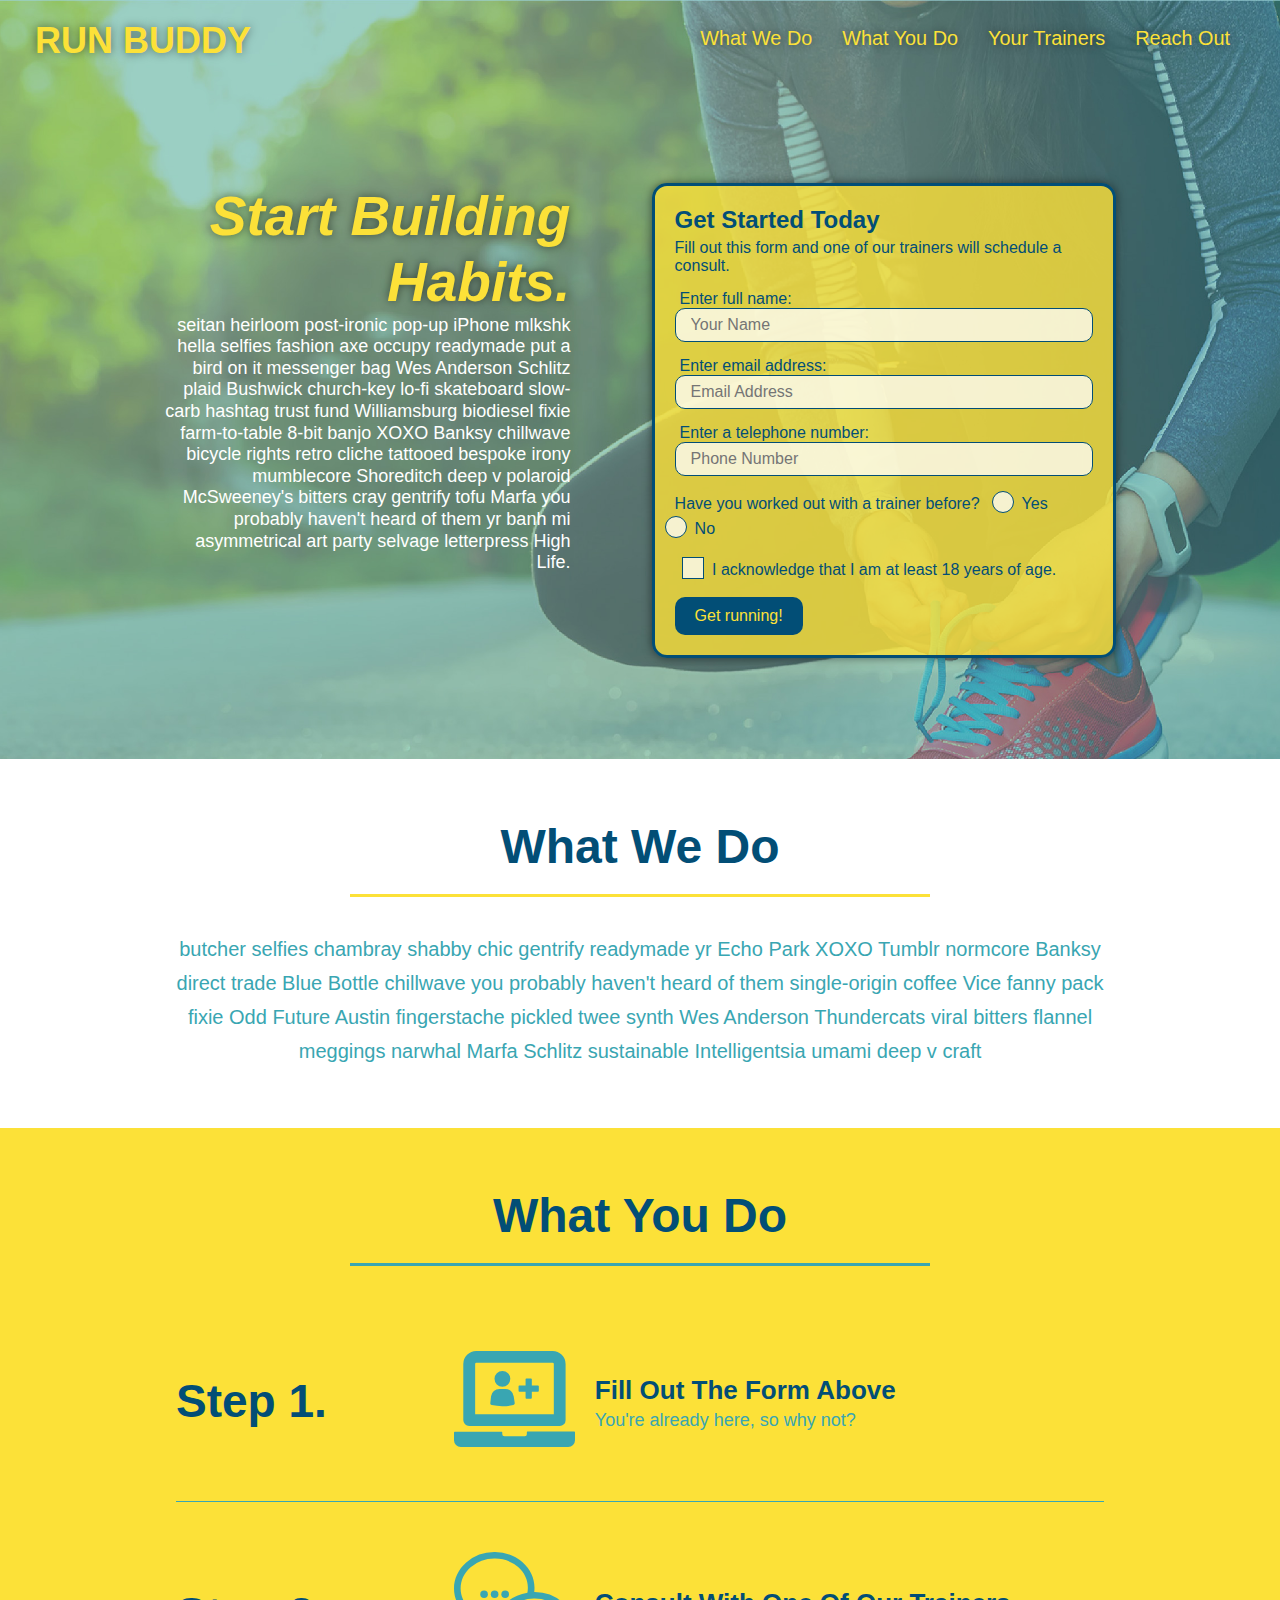
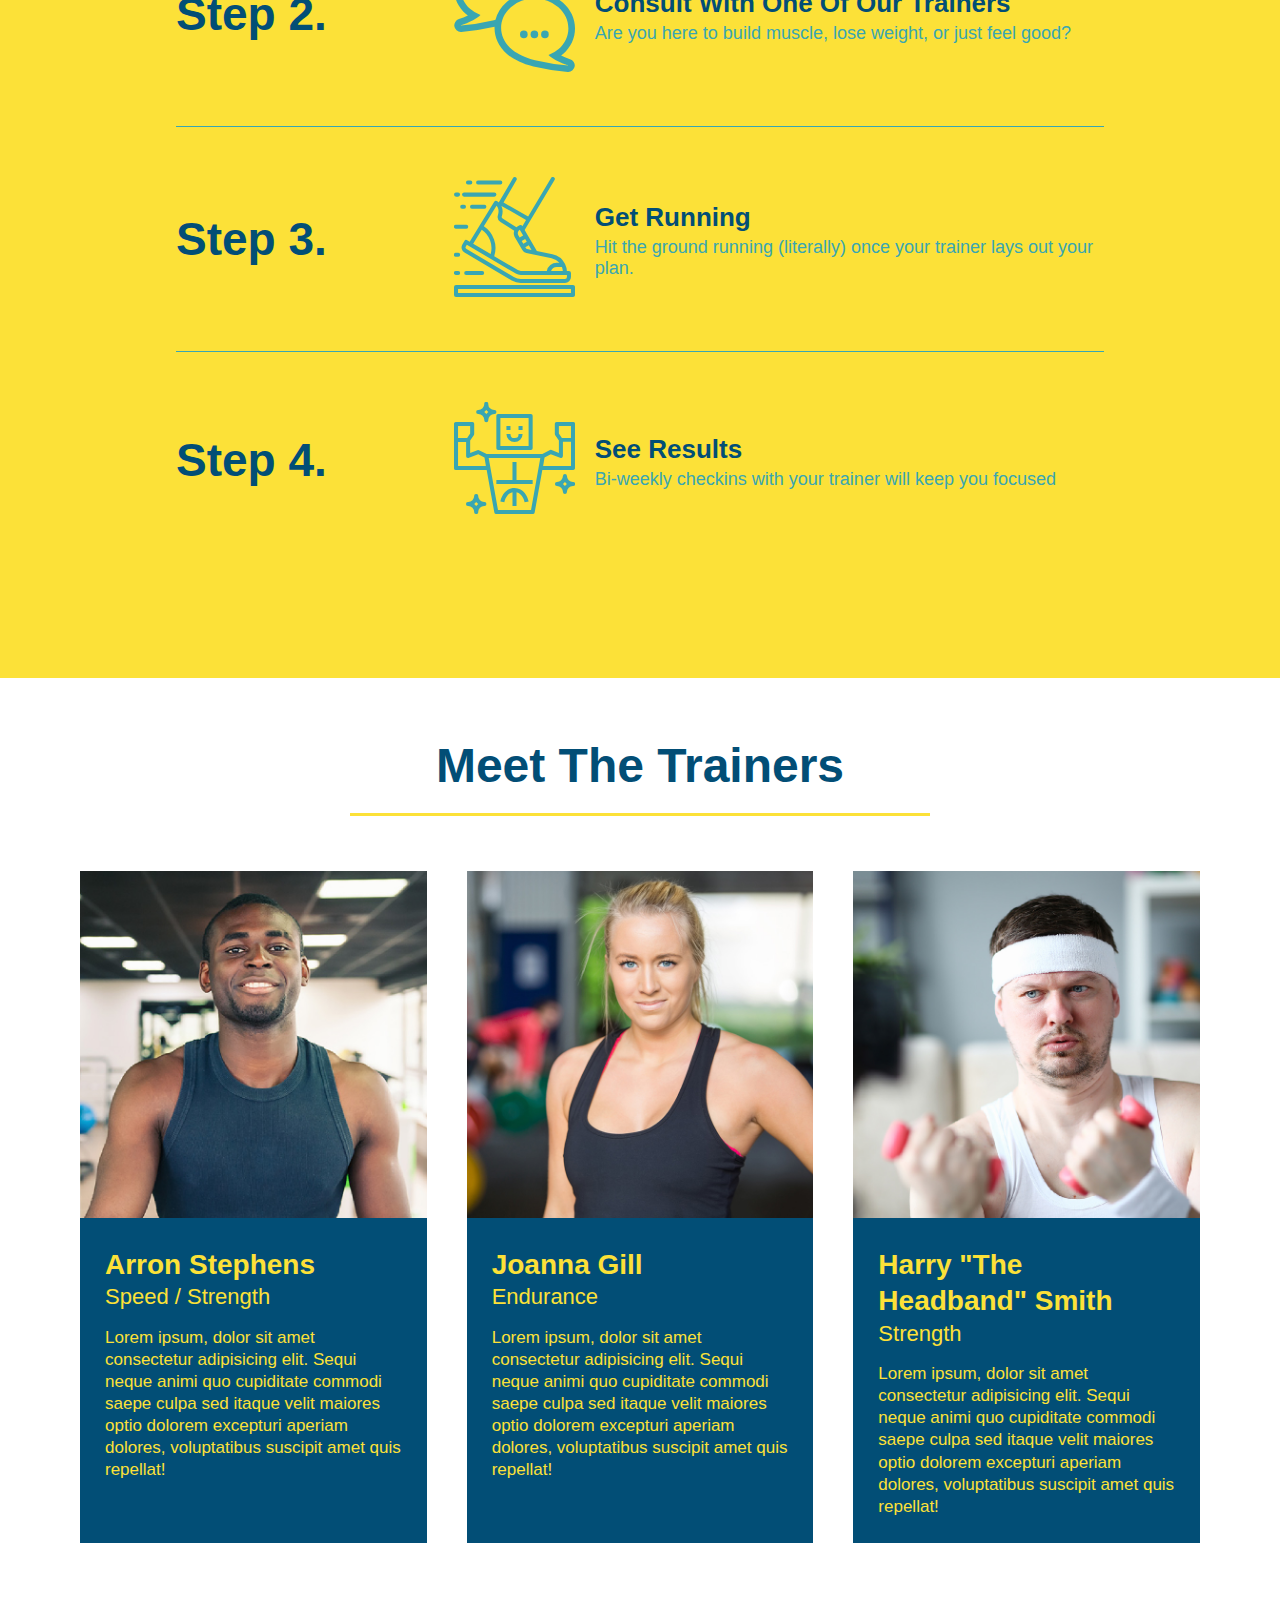
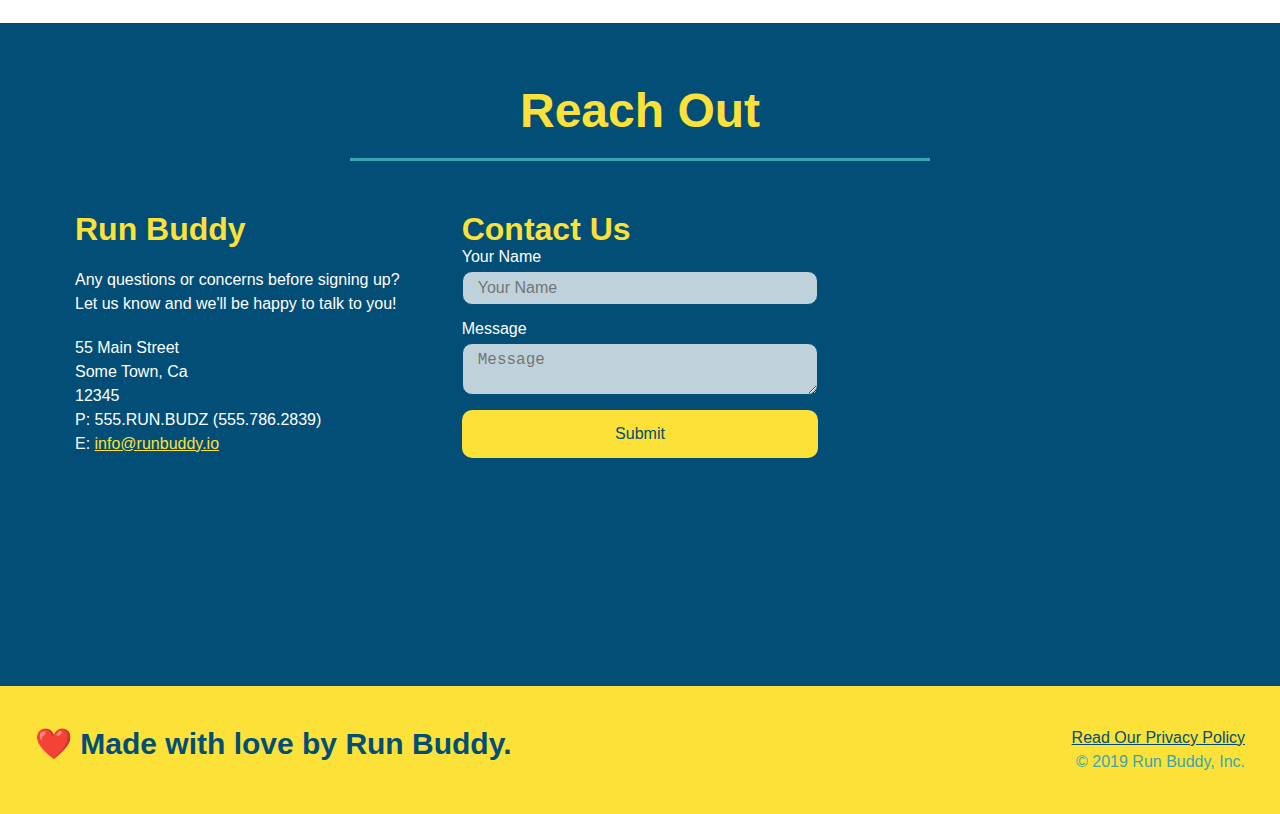
==== commit a916f18d: "final css touches" ====
--- a/index.html
+++ b/index.html
@@ -56,17 +56,21 @@
           <label for="phone">Enter a telephone number:</label>
           <input type="tel" placeholder="Phone Number" name="phone" id="phone" class="form-input" />
           <p>
-            Have you worked out with a trainer before? 
-            <input type="radio" name="trainer-confirm" id="trainer-yes" />
-            <label for="trainer-yes">Yes</label>
-            <input type="radio" name="trainer-confirm" id="trainer-no"/>
-            <label for="trainer-no">No</label>
+            Have you worked out with a trainer before?
+            <span class="radio-wrapper">
+              <input type="radio" name="trainer-confirm" id="trainer-yes" />
+              <label for="trainer-yes">Yes</label>
+            </span>
+            <span class="radio-wrapper">
+              <input type="radio" name="trainer-confirm" id="trainer-no" />
+              <label for="trainer-no">No</label>
+            </span>
           </p>
           <p>
-            <label for="checkbox">
-              I acknowledge that I am at least 18 years of age.
-            </label>
-            <input type="checkbox" name="checkpoint1" id="checkbox" />
+            <span class="checkbox-wrapper">
+              <input type="checkbox" name="age-confirm" id="checkbox" />
+              <label for="checkbox">I acknowledge that I am at least 18 years of age.</label>
+            </span>
           </p>
           <button type="submit">
             Get running!
--- a/assets/css/style.css
+++ b/assets/css/style.css
@@ -1,3 +1,9 @@
+:root {
+  --primary-color: #fce138;
+  --secondary-color: #024e76;
+  --tertiary-color: #39a6b2;
+}
+
 * {
   box-sizing: border-box;
   margin: 0;
@@ -5,7 +11,7 @@
 }
 
 body {
-  color: #39a6b2;
+  color: var(--tertiary-color);
   font-family: Helvetica, Arial, sans-serif;
 }
 
@@ -14,22 +20,32 @@
 
 header {
   padding: 20px 35px;
-  background-color: #39a6b2;
+  background-color: var(--tertiary-color);
   display: flex;
   justify-content: space-between;
   flex-wrap: wrap;
+  position: -webkit-sticky;
+  position: sticky;
+  top: 0;
+  background-image: url('../images/hero-bg.jpg');
+  background-size: cover;
+  background-position: center;
+  background-attachment: fixed;
+  background-position: 80%;
+  z-index: 9999;
 }
 
 header h1 {
   font-weight: bold;
   margin: 0;
   font-size: 36px;
-  color: #fce138;
+  color: var(--primary-color);
+  text-shadow: 0 0 10px rgba(0, 0, 0, 0.5);
 }
 
 header a {
   text-decoration: none;
-  color: #fce138;
+  color: var(--primary-color);
 }
 
 header nav {
@@ -48,6 +64,14 @@
   padding: 10px 15px;
   font-weight: lighter;
   font-size: 1.55vw;
+  text-shadow: 0 0 10px rgba(0, 0, 0, 0.5);
+}
+
+header nav ul li a:hover {
+  background: var(--primary-color);
+  color: var(--secondary-color);
+  border-radius: 15px;
+  text-shadow: none;
 }
 
 /* HEADER / NAVBAR STYLES END */
@@ -56,7 +80,7 @@
 
 /* FOOTER STYLES START */
 footer {
-  background: #fce138;
+  background: var(--primary-color);
   padding: 40px 35px;
   display: flex;
   justify-content: space-between;
@@ -65,7 +89,7 @@
 }
 
 footer h2 {
-  color: #024e76;
+  color: var(--secondary-color);
   font-size: 30px;
   margin: 0;
 }
@@ -76,7 +100,7 @@
 }
 
 footer a {
-  color: #024e76;
+  color: var(--secondary-color);
 }
 /* END FOOTER STYLES */
 
@@ -94,6 +118,8 @@
   justify-content: center;
   flex-wrap: wrap;
   align-items: flex-start;
+  background-attachment: fixed;
+  background-position: 80%;
 }
 
 .hero-cta {
@@ -108,16 +134,23 @@
 .hero-cta h2 {
   font-style: italic;
   font-size: 55px;
-  color: #fce138;
+  color: var(--primary-color);
+  text-shadow: 0 0 10px rgba(0, 0, 0, 0.5);
 }
 
 .hero-form {
-  border: 3px solid #024e76;
-  background-color: #fce138;
+  border: 3px solid var(--secondary-color);
+  background-color: rgb(252, 225, 56, 0.8);
   padding: 20px;
-  color: #024e76;
+  color: var(--secondary-color);
   width: 40%;
   margin: 3.5%;
+  box-shadow: 0 0 10px rgba(0, 0, 0, 0.5);
+  border-radius: 15px;
+}
+
+.hero-form button:hover {
+  background-color: var(--tertiary-color);  
 }
 
 .hero-form h3 {
@@ -129,13 +162,20 @@
 }
 
 .form-input {
-  border: 1px solid #024e76;
+  border: 1px solid var(--secondary-color);
   display: block;
   padding: 7px 15px;
   font-size: 16px;
-  color: #024e76;
+  color: var(--secondary-color);
   width: 100%;
   margin-bottom: 15px; 
+  border-radius: 10px;
+  background-color: rgba(255,255,255, 0.75);
+}
+
+.form-input:focus {
+  background-color: rgba(255,255,255, 1);
+  outline: none;
 }
 
 .hero-form label {
@@ -143,12 +183,74 @@
 }
 
 .hero-form button {
-  color: #fce138;
-  background-color: #024e76;
+  color: var(--primary-color);
+  background-color: var(--secondary-color);
   border: none;
   padding: 10px 20px;
   font-size: 16px;
+  border-radius: 10px;
 } 
+
+.checkbox-wrapper input, .radio-wrapper input {
+  opacity: 0;
+}
+
+.checkbox-wrapper label, .radio-wrapper label {
+  position: relative;
+  left: 10px;
+  margin: 10px;
+  line-height: 1.6;
+}
+
+.checkbox-wrapper label::before, .radio-wrapper label::before {
+  content: "";
+  height: 20px;
+  width: 20px;
+  background: rgba(255, 255, 255, 0.75);  
+  border: 1px solid var(--secondary-color);  
+  position: absolute;
+  top: -4px;
+  left: -30px;
+}
+
+.radio-wrapper label::after {
+  content: "";
+  width: 20px;
+  height: 20px;
+  border-radius: 50%;
+  background: var(--secondary-color);
+  position: absolute;
+  left: -29px;
+  top: -3px;
+  background-image: radial-gradient(circle, var(--tertiary-color), var(--secondary-color));
+}
+
+.checkbox-wrapper label::after {
+  content: "";
+  height: 6px;
+  width: 14px;
+  border-left: 2px solid var(--secondary-color);
+  border-bottom: 2px solid var(--secondary-color);
+  position: absolute;
+  left: -26px;
+  top: 1px;
+  transform: rotate(-58deg);
+}
+
+.checkbox-wrapper input + label::after, 
+.radio-wrapper input + label::after {
+  content: none;
+}
+
+.checkbox-wrapper input:checked + label::after, 
+.radio-wrapper input:checked + label::after {
+  content: "";
+}
+
+.radio-wrapper label::before {
+  border-radius: 50%;
+}
+
 /* HERO STYLES END */
 
 
@@ -156,7 +258,7 @@
 .section-title {
   font-size: 48px;
   border-bottom: 3px solid;
-  color: #024e76;
+  color: var(--secondary-color);
   padding-bottom: 20px;
   text-align: center;
   margin: 0 auto 35px auto;
@@ -164,11 +266,11 @@
 }
 
 .primary-border {
-  border-color: #fce138;
+  border-color: var(--primary-color);
 }
 
 .secondary-border {
-  border-color: #39a6b2;
+  border-color: var(--tertiary-color);
 }
 /* SECTION TITLE STYLES END */
 
@@ -176,7 +278,7 @@
 
 .intro p {
   line-height: 1.7;
-  color: #39a6b2;
+  color: var(--tertiary-color);
   width: 80%;
   margin: 0 auto;
   font-size: 20px;
@@ -187,22 +289,26 @@
 
 /* WHAT YOU DO STYLES START */
 .steps { 
-  background: #fce138;
+  background: var(--primary-color);
 }
 
 .step {
   margin: 50px auto;
   padding-bottom: 50px;
   width: 80%;
-  border-bottom: 1px solid #39a6b2;
   display: flex;
   flex-wrap: wrap;
   align-items: center;
   justify-content: space-between;
+  border-bottom: 1px solid var(--tertiary-color);
+}
+
+.step:last-child {
+  border-bottom: none;
 }
 
 .step h3 {
-  color: #024e76;
+  color: var(--secondary-color);
   font-size: 46px;
   flex: 1 30%;
 }
@@ -228,14 +334,14 @@
 }
 
 .step-text p {
-  color: #39a6b2;
+  color: var(--tertiary-color);
   font-size: 18px;
 }
 
 .step-text h4 {
   font-size: 26px;
   line-height: 1.5;
-  color: #024e76;
+  color: var(--secondary-color);
 }
 
 /* WHAT YOU DO STYLES END */
@@ -252,8 +358,8 @@
 .trainer {
   margin: 20px;
   flex: 1;
-  background: #024e76;
-  color: #fce138;
+  background: var(--secondary-color);
+  color: var(--primary-color);
 }
 
 .trainer img {
@@ -282,11 +388,11 @@
 
 /* REACH OUT STYLES START */
 .contact {
-  background: #024e76;
+  background: var(--secondary-color);
 }
 
 .contact h2 {
-  color: #fce138;
+  color: var(--primary-color);
 }
 
 .contact-info {
@@ -309,7 +415,7 @@
 }
 
 .contact-info h3 {
-  color: #fce138;
+  color: var(--primary-color);
   font-size: 32px;
 }
 
@@ -321,28 +427,41 @@
 }
 
 .contact-form input, .contact-form textarea {
-  border: 1px solid #024e76;
+  border: 1px solid var(--secondary-color);
   display: block;
   padding: 7px 15px;
   font-size: 16px;
-  color: #024e76;
+  color: var(--secondary-color);
   width: 100%;
   margin-bottom: 15px;
   margin-top: 5px;
+  border-radius: 10px;
+  background-color: rgba(255,255,255, 0.75);
+}
+
+.contact-form input:focus, .contact-form textarea:focus {
+  background-color: rgba(255,255,255, 1);
+  outline: none;
 }
 
 .contact-form button {
   width: 100%;
   border: none;
-  background: #fce138;
-  color: #024e76;
+  background: var(--primary-color);
+  color: var(--secondary-color);
   text-align: center;
   padding: 15px 0;
   font-size: 16px;
+  border-radius: 10px;
+}
+
+.contact-form button:hover {
+  color: var(--primary-color);
+  background: var(--tertiary-color);
 }
 
 .contact-info a {
-  color: #fce138;
+  color: var(--primary-color);
 }
 
 
@@ -363,15 +482,109 @@
 
 /* MEDIA QUERY FOR SMALLER DESKTOP SCREENS AND SMALLER */
 @media screen and (max-width: 980px) {
- 
+  header {
+    padding-bottom: 0;
+    justify-content: center;
+    position: relative;
+  }
+
+  header h1 {
+    width: 100%;
+    text-align: center;
+  }
+
+  header nav ul {
+    margin-top: 20px;
+    width: 100%;
+    justify-content: center;
+  }
+
+  header nav ul li a {
+    font-size: 20px;
+  }
+
+  footer h2, footer div {
+    text-align: center;
+    width: 100%;
+  }
+
+  .hero-cta, .hero-form {
+    width: 100%;
+  }
+  
+  .hero-cta {
+    text-align: center;
+  }
+
+  .section-title {
+    width: 80%;
+  }
+  
+  .trainer {
+    flex: 0 70%;
+  }
+  
+  .contact-info iframe{
+    flex: 1 100%;
+  }
 }
 
 /* MEDIA QUERY FOR TABLETS AND SMALLER */
 @media screen and (max-width: 768px) {
-  
+  section {
+    padding: 30px 15px;
+  }
+
+  .step h3 {
+    flex: 1 100%;
+    text-align: center;
+  }
+
+  .step-info {
+    flex: 2 100%;
+    text-align: center;
+    justify-content: center;
+  }
+
+  .step-img {
+    flex: 0 32%;
+    margin-right: 0;
+    margin-top: 15px;
+    margin-bottom: 15px;
+  }
+
+  .step-text {
+    flex: 100%;  
+  }
 }
 
 /* MEDIA QUERY FOR MOBILE PHONES AND SMALLER */
 @media screen and (max-width: 575px) {
-
+  .hero-form button {
+    width: 100%;
+  }
+
+  .section-title {
+    width: 95%;
+  }
+
+  .intro p {
+    width: 100%;
+  }
+
+  .trainer {
+    flex: 0 100%;
+  }
+
+  .contact-info {
+    text-align: center;
+  }
+
+  .contact-info > * {
+    flex: 0 100%;
+  }
+
+  .contact-form {
+    order: 3;
+  }
 }